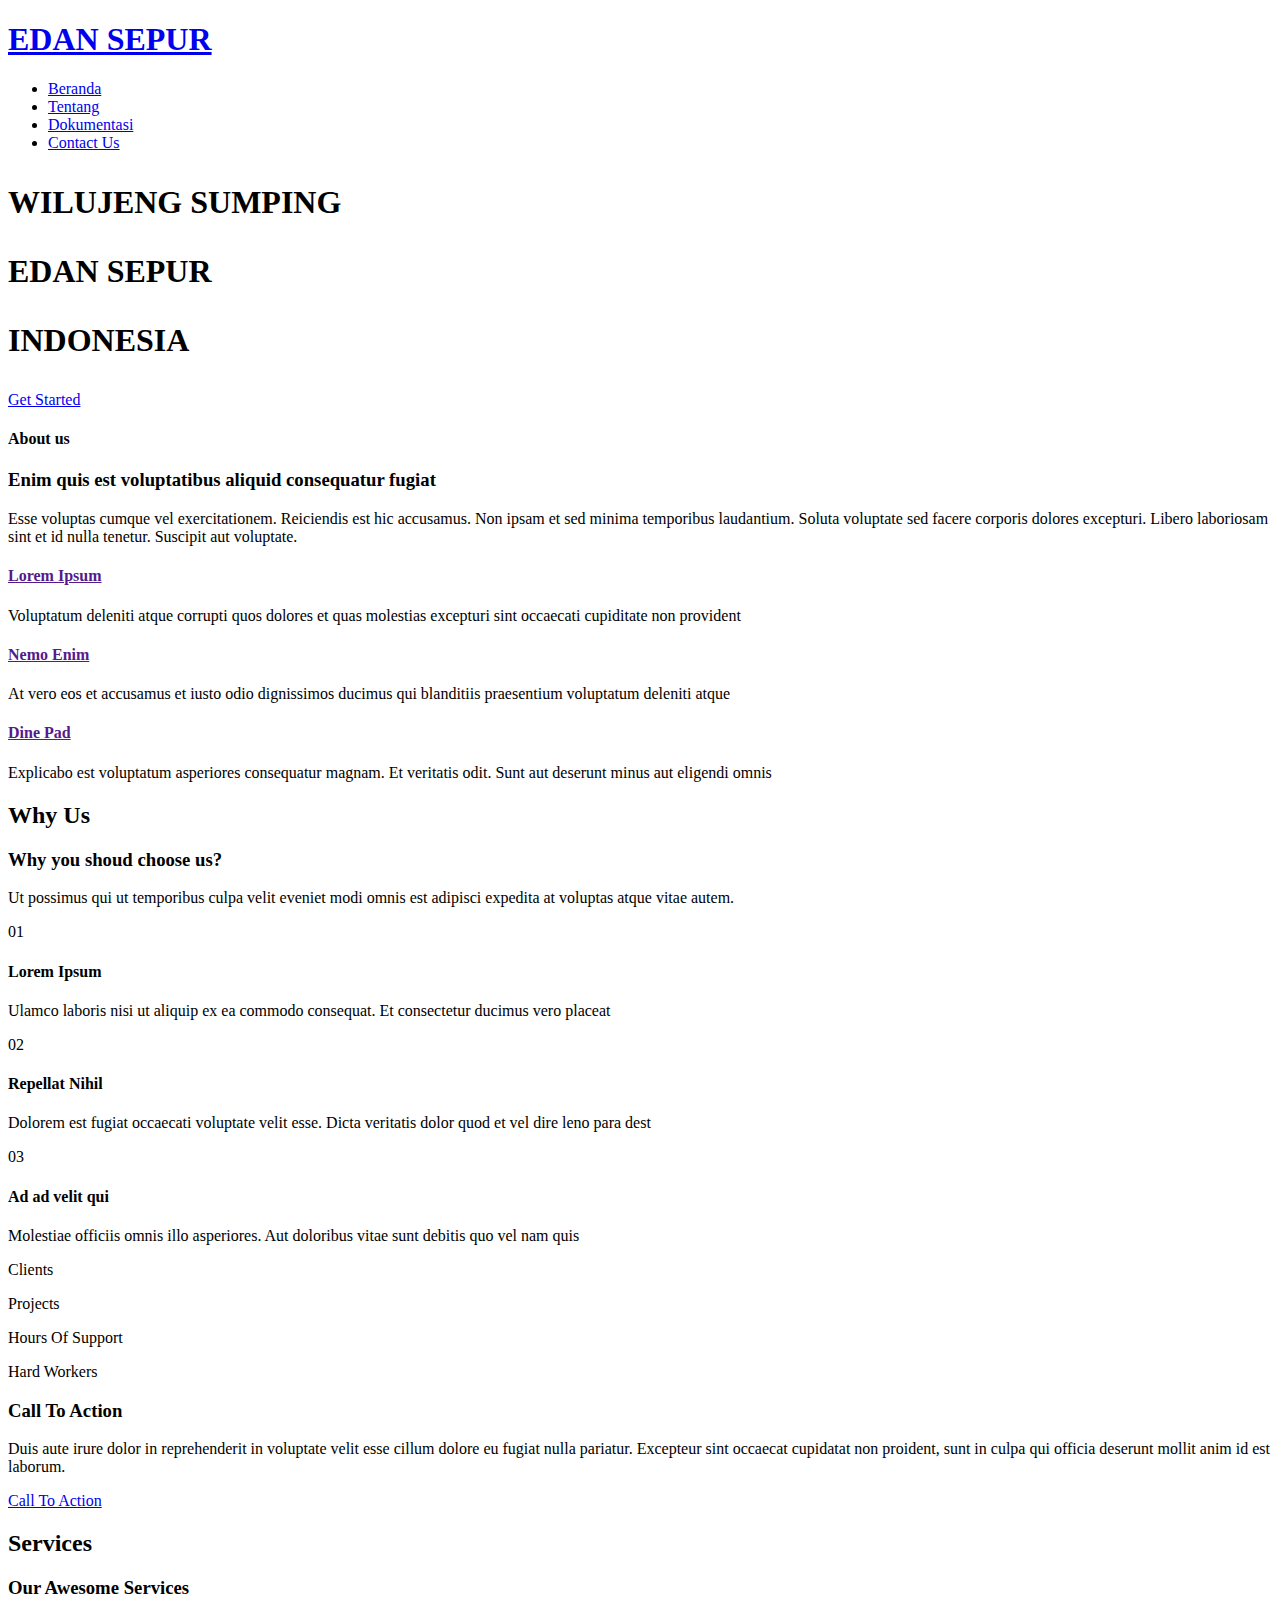
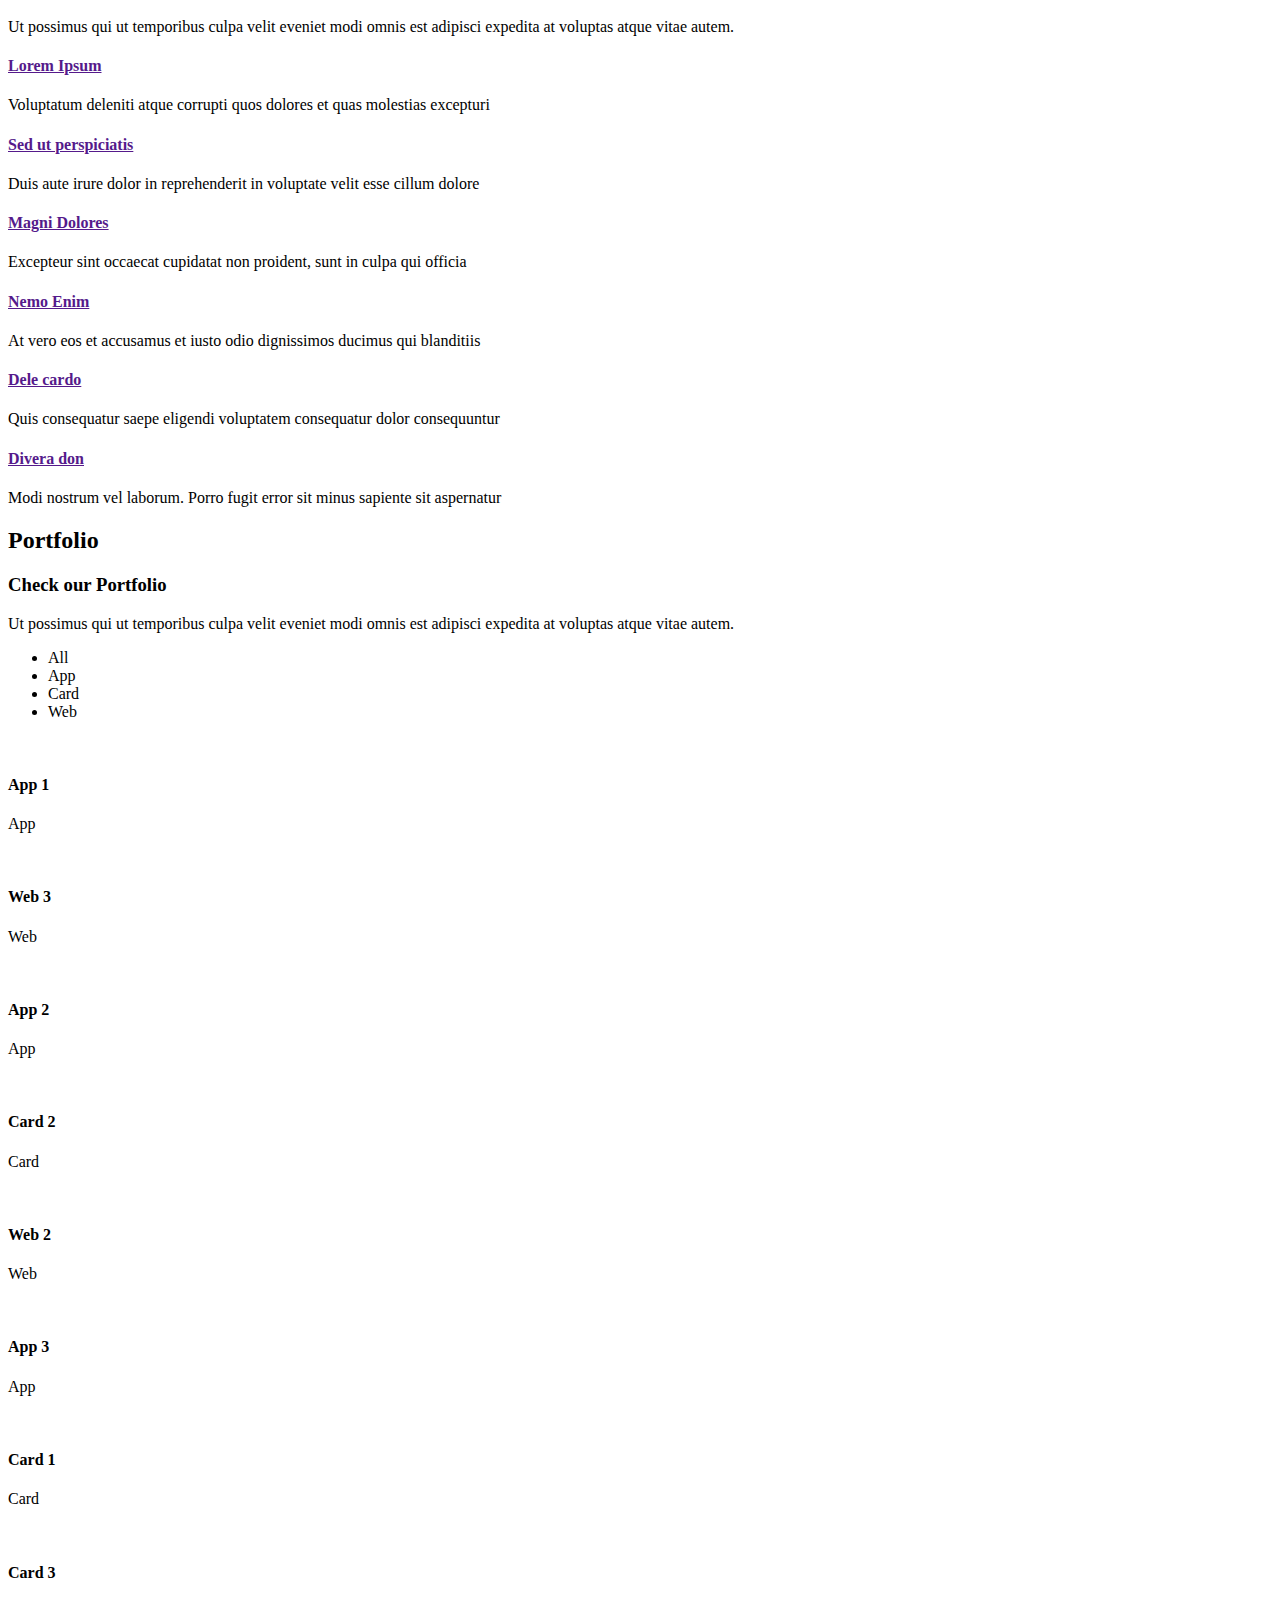
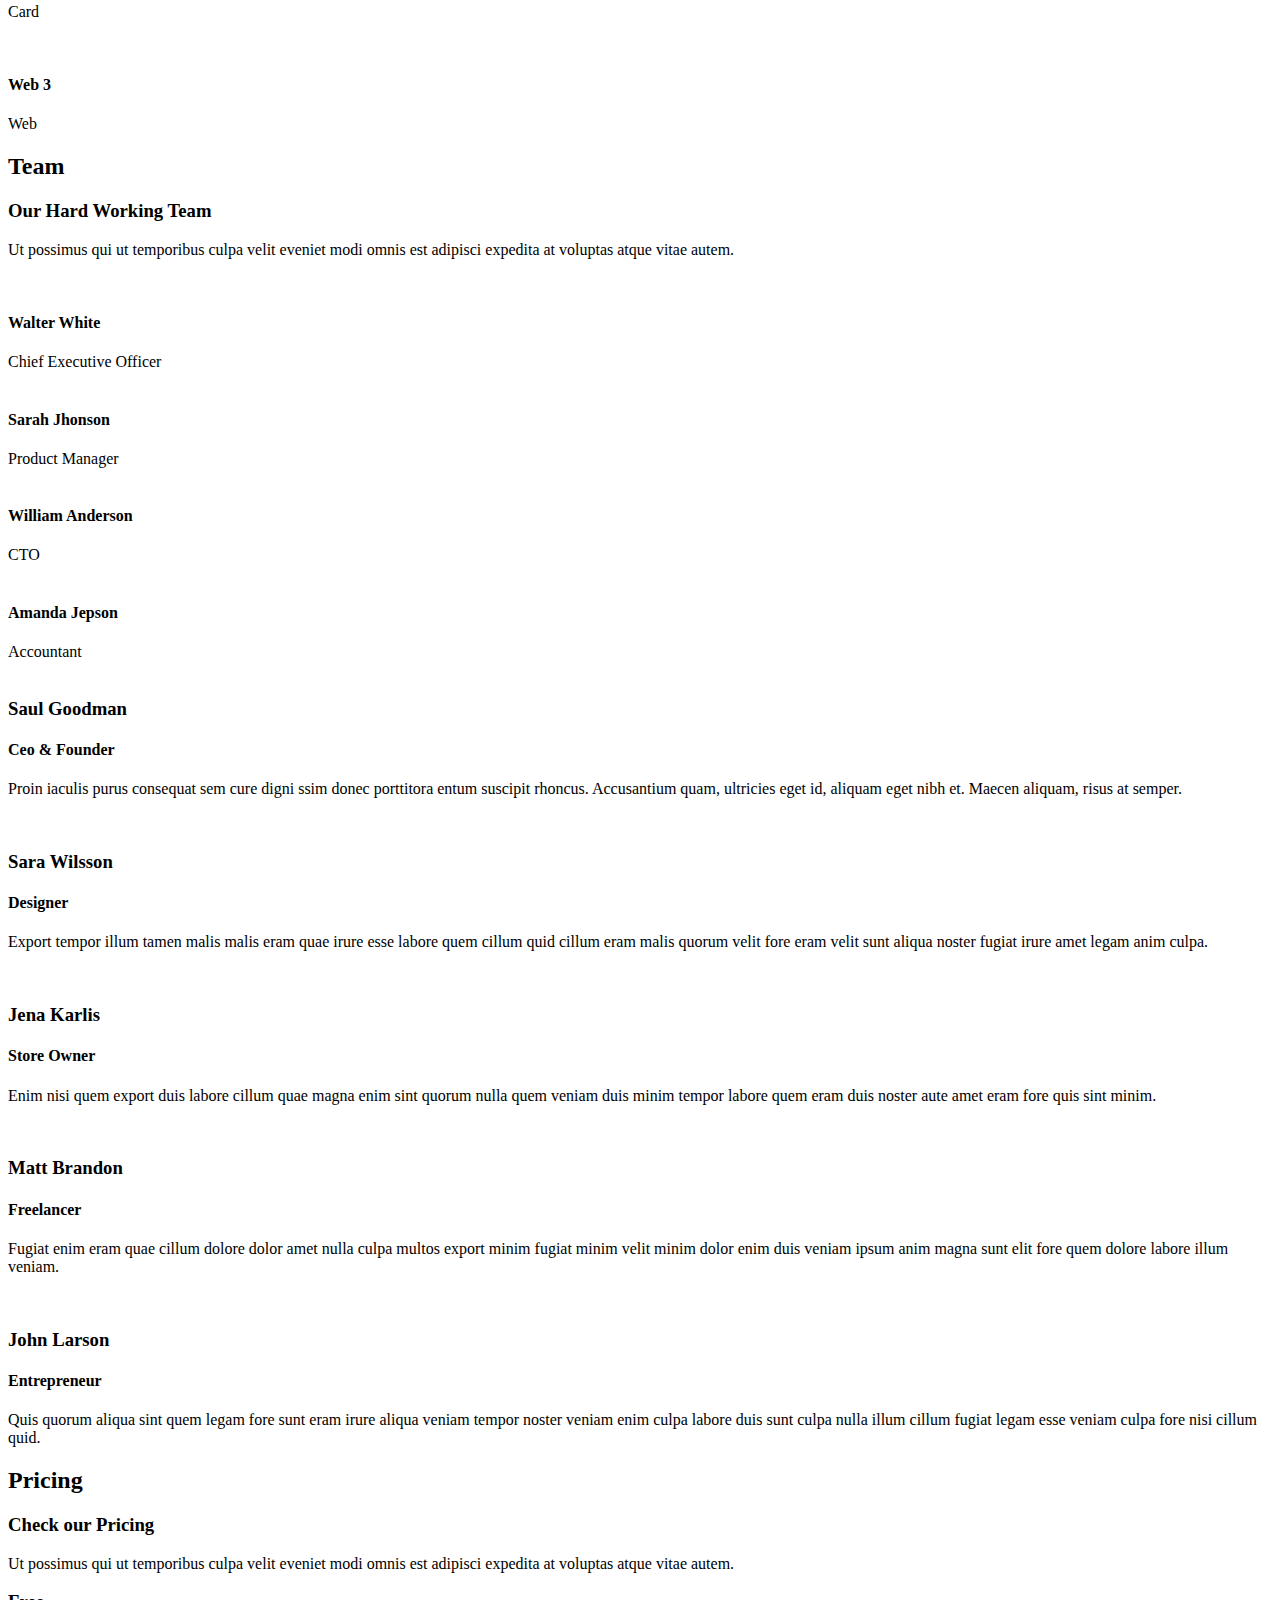
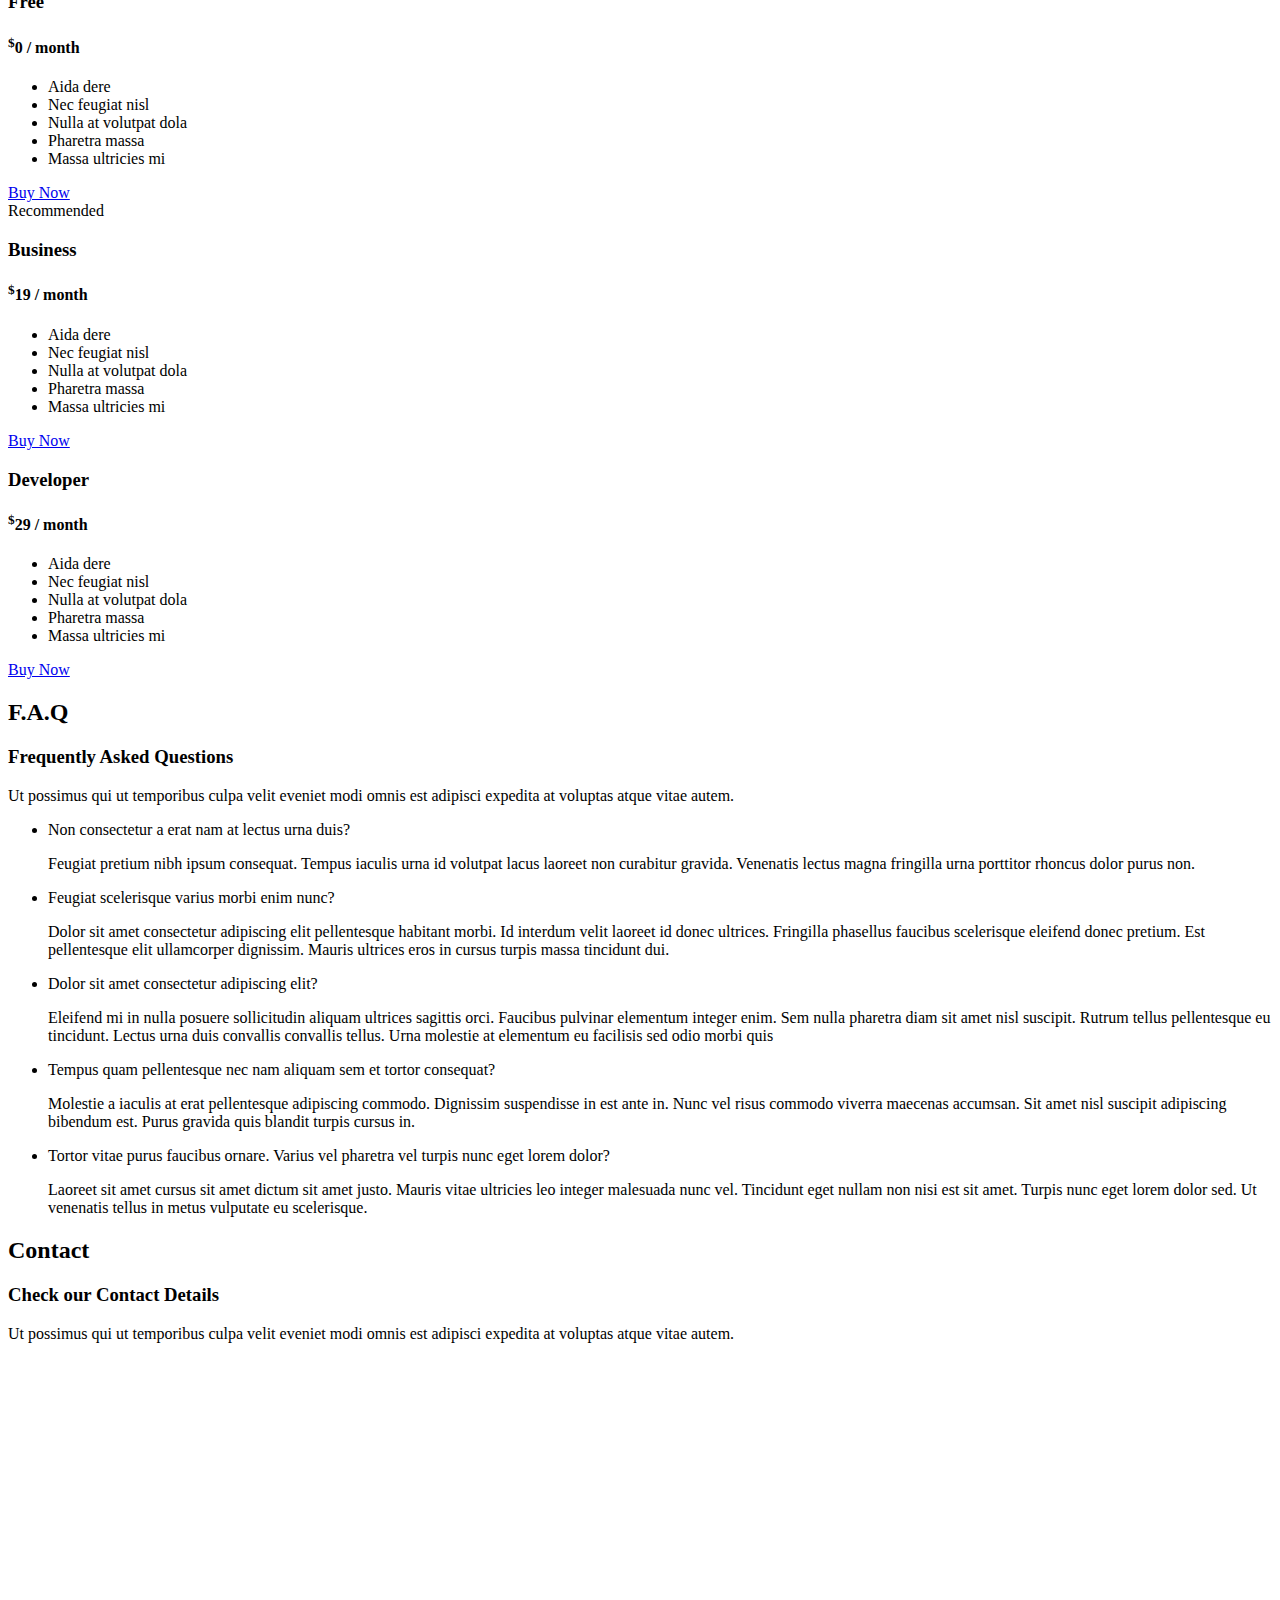
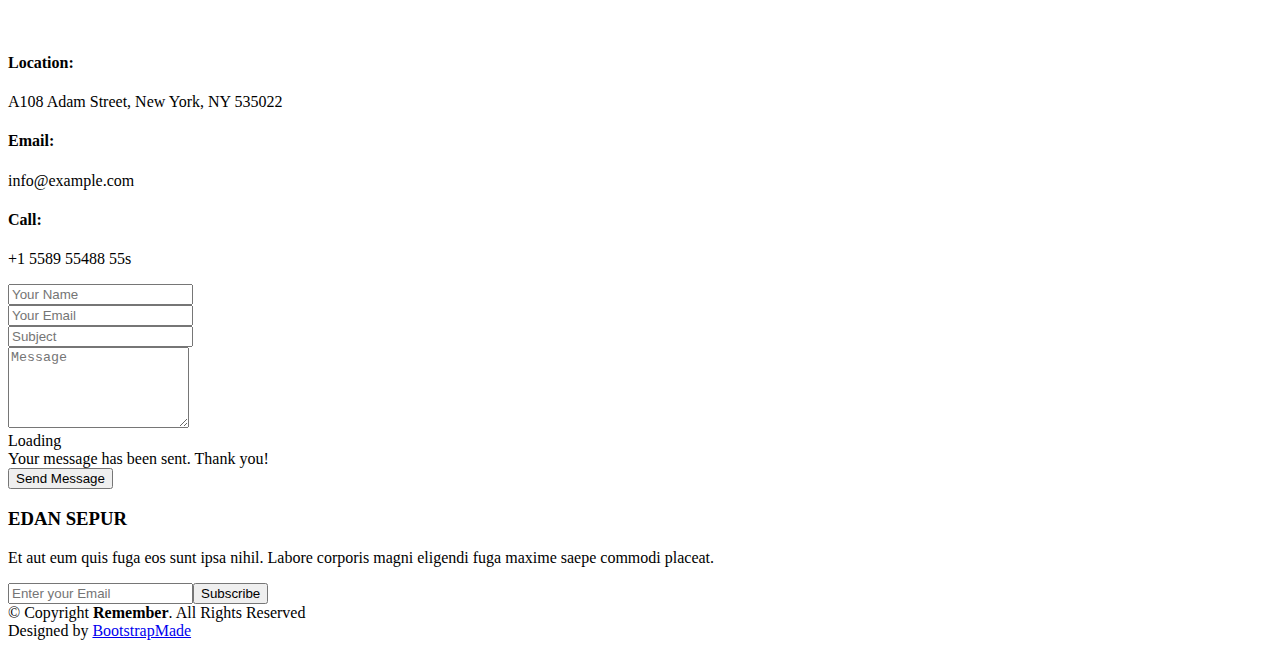
==== index.html @ 83ef48ad "Add files via upload" ====
<!DOCTYPE html>
<html lang="en">

<head>
  <meta charset="utf-8">
  <meta content="width=device-width, initial-scale=1.0" name="viewport">

  <title>Remember Bootstrap Template - Index</title>
  <meta content="" name="description">
  <meta content="" name="keywords">

  <!-- Favicons -->
  <link href="assets/img/favicon.png" rel="icon">
  <link href="assets/img/apple-touch-icon.png" rel="apple-touch-icon">

  <!-- Google Fonts -->
  <link href="https://fonts.googleapis.com/css?family=Open+Sans:300,300i,400,400i,600,600i,700,700i|Raleway:300,300i,400,400i,500,500i,600,600i,700,700i|Poppins:300,300i,400,400i,500,500i,600,600i,700,700i" rel="stylesheet">

  <!-- Vendor CSS Files -->
  <link href="assets/vendor/aos/aos.css" rel="stylesheet">
  <link href="assets/vendor/bootstrap/css/bootstrap.min.css" rel="stylesheet">
  <link href="assets/vendor/bootstrap-icons/bootstrap-icons.css" rel="stylesheet">
  <link href="assets/vendor/boxicons/css/boxicons.min.css" rel="stylesheet">
  <link href="assets/vendor/glightbox/css/glightbox.min.css" rel="stylesheet">
  <link href="assets/vendor/swiper/swiper-bundle.min.css" rel="stylesheet">

  <!-- Template Main CSS File -->
  <link href="assets/css/style.css" rel="stylesheet">
</head>

<body>
  <!-- ======= Header ======= -->
  <header id="header" class="d-flex align-items-center">
    <div class="container d-flex justify-content-between">

      <div class="logo">
        <h1 class="text-light"><a href="index.html">EDAN SEPUR</a></h1>
        <!-- Uncomment below if you prefer to use an image logo -->
        <!-- <a href="index.html"><img src="assets/img/logo.png" alt="" class="img-fluid"></a>-->
      </div>

      <nav id="navbar" class="navbar center">
        <ul>
          <li><a class="active" href="index.html">Beranda</a></li>
          <li><a href="inner-page.html">Tentang</a></li>
          <li><a href="pricing.html">Dokumentasi</a></li>
          <li><a href="contact.html">Contact Us</a></li>
        </ul>
        <i class="bi bi-list mobile-nav-toggle"></i>
      </nav><!-- .navbar -->

    </div>
  </header><!-- End Header -->

  <!-- ======= Hero Section ======= -->
  <section id="hero">
    <div class="hero-container" data-aos="fade-up">
      <h1>
        <p>WILUJENG SUMPING</p>
        <p>EDAN SEPUR</p>
        <p>INDONESIA</p>
      </h1>
      
      <a href="#about" class="btn-get-started scrollto">Get Started</a>
    </div>
  </section><!-- End Hero -->

  <main id="main">

    <!-- ======= About Section ======= -->
    <section id="about" class="about">
      <div class="container">

        <div class="row">
          <div class="col-xl-6 col-lg-6 video-box d-flex justify-content-center align-items-stretch" data-aos="zoom-in">
            <a href="https://www.youtube.com/watch?v=jDDaplaOz7Q" class="venobox play-btn mb-4" data-vbtype="video" data-autoplay="true"></a>
          </div>

          <div class="col-xl-6 col-lg-6 d-flex flex-column align-items-stretch justify-content-center py-5 px-lg-5">
            <div class="box-heading" data-aos="fade-up">
              <h4>About us</h4>
              <h3>Enim quis est voluptatibus aliquid consequatur fugiat</h3>
              <p>Esse voluptas cumque vel exercitationem. Reiciendis est hic accusamus. Non ipsam et sed minima temporibus laudantium. Soluta voluptate sed facere corporis dolores excepturi. Libero laboriosam sint et id nulla tenetur. Suscipit aut voluptate.</p>
            </div>

            <div class="icon-box" data-aos="fade-up">
              <div class="icon"><i class="bx bx-fingerprint"></i></div>
              <h4 class="title"><a href="">Lorem Ipsum</a></h4>
              <p class="description">Voluptatum deleniti atque corrupti quos dolores et quas molestias excepturi sint occaecati cupiditate non provident</p>
            </div>

            <div class="icon-box" data-aos="fade-up" data-aos-delay="100">
              <div class="icon"><i class="bx bx-gift"></i></div>
              <h4 class="title"><a href="">Nemo Enim</a></h4>
              <p class="description">At vero eos et accusamus et iusto odio dignissimos ducimus qui blanditiis praesentium voluptatum deleniti atque</p>
            </div>

            <div class="icon-box" data-aos="fade-up" data-aos-delay="200">
              <div class="icon"><i class="bx bx-atom"></i></div>
              <h4 class="title"><a href="">Dine Pad</a></h4>
              <p class="description">Explicabo est voluptatum asperiores consequatur magnam. Et veritatis odit. Sunt aut deserunt minus aut eligendi omnis</p>
            </div>

          </div>
        </div>

      </div>
    </section><!-- End About Section -->

    <!-- ======= Why Us Section ======= -->
    <section id="why-us" class="why-us">
      <div class="container">

        <div class="section-title" data-aos="zoom-in">
          <h2>Why Us</h2>
          <h3>Why you shoud <span>choose us</span>?</h3>
          <p>Ut possimus qui ut temporibus culpa velit eveniet modi omnis est adipisci expedita at voluptas atque vitae autem.</p>
        </div>

        <div class="row">

          <div class="col-lg-4">
            <div class="box" data-aos="fade-up">
              <span>01</span>
              <h4>Lorem Ipsum</h4>
              <p>Ulamco laboris nisi ut aliquip ex ea commodo consequat. Et consectetur ducimus vero placeat</p>
            </div>
          </div>

          <div class="col-lg-4 mt-4 mt-lg-0">
            <div class="box" data-aos="fade-up" data-aos-delay="100">
              <span>02</span>
              <h4>Repellat Nihil</h4>
              <p>Dolorem est fugiat occaecati voluptate velit esse. Dicta veritatis dolor quod et vel dire leno para dest</p>
            </div>
          </div>

          <div class="col-lg-4 mt-4 mt-lg-0" data-aos="fade-up" data-aos-delay="200">
            <div class="box">
              <span>03</span>
              <h4> Ad ad velit qui</h4>
              <p>Molestiae officiis omnis illo asperiores. Aut doloribus vitae sunt debitis quo vel nam quis</p>
            </div>
          </div>

        </div>

      </div>
    </section><!-- End Why Us Section -->

    <!-- ======= Counts Section ======= -->
    <section id="counts" class="counts">
      <div class="container">

        <div class="row counters">

          <div class="col-lg-3 col-6 text-center">
            <span data-purecounter-start="0" data-purecounter-end="232" data-purecounter-duration="1" class="purecounter"></span>
            <p>Clients</p>
          </div>

          <div class="col-lg-3 col-6 text-center">
            <span data-purecounter-start="0" data-purecounter-end="521" data-purecounter-duration="1" class="purecounter"></span>
            <p>Projects</p>
          </div>

          <div class="col-lg-3 col-6 text-center">
            <span data-purecounter-start="0" data-purecounter-end="1463" data-purecounter-duration="1" class="purecounter"></span>
            <p>Hours Of Support</p>
          </div>

          <div class="col-lg-3 col-6 text-center">
            <span data-purecounter-start="0" data-purecounter-end="15" data-purecounter-duration="1" class="purecounter"></span>
            <p>Hard Workers</p>
          </div>

        </div>

      </div>
    </section><!-- End Counts Section -->

    <!-- ======= Cta Section ======= -->
    <section id="cta" class="cta">
      <div class="container" data-aos="zoom-in">

        <div class="text-center">
          <h3>Call To Action</h3>
          <p> Duis aute irure dolor in reprehenderit in voluptate velit esse cillum dolore eu fugiat nulla pariatur. Excepteur sint occaecat cupidatat non proident, sunt in culpa qui officia deserunt mollit anim id est laborum.</p>
          <a class="cta-btn" href="#">Call To Action</a>
        </div>

      </div>
    </section><!-- End Cta Section -->

    <!-- ======= Services Section ======= -->
    <section id="services" class="services">
      <div class="container">

        <div class="section-title" data-aos="zoom-in">
          <h2>Services</h2>
          <h3>Our Awesome <span>Services</span></h3>
          <p>Ut possimus qui ut temporibus culpa velit eveniet modi omnis est adipisci expedita at voluptas atque vitae autem.</p>
        </div>

        <div class="row">
          <div class="col-lg-4 col-md-6 d-flex align-items-stretch">
            <div class="icon-box" data-aos="zoom-in">
              <div class="icon"><i class="bx bxl-dribbble"></i></div>
              <h4><a href="">Lorem Ipsum</a></h4>
              <p>Voluptatum deleniti atque corrupti quos dolores et quas molestias excepturi</p>
            </div>
          </div>

          <div class="col-lg-4 col-md-6 d-flex align-items-stretch mt-4 mt-md-0">
            <div class="icon-box" data-aos="zoom-in" data-aos-delay="100">
              <div class="icon"><i class="bx bx-file"></i></div>
              <h4><a href="">Sed ut perspiciatis</a></h4>
              <p>Duis aute irure dolor in reprehenderit in voluptate velit esse cillum dolore</p>
            </div>
          </div>

          <div class="col-lg-4 col-md-6 d-flex align-items-stretch mt-4 mt-lg-0">
            <div class="icon-box" data-aos="zoom-in" data-aos-delay="200">
              <div class="icon"><i class="bx bx-tachometer"></i></div>
              <h4><a href="">Magni Dolores</a></h4>
              <p>Excepteur sint occaecat cupidatat non proident, sunt in culpa qui officia</p>
            </div>
          </div>

          <div class="col-lg-4 col-md-6 d-flex align-items-stretch mt-4">
            <div class="icon-box" data-aos="zoom-in" data-aos-delay="300">
              <div class="icon"><i class="bx bx-world"></i></div>
              <h4><a href="">Nemo Enim</a></h4>
              <p>At vero eos et accusamus et iusto odio dignissimos ducimus qui blanditiis</p>
            </div>
          </div>

          <div class="col-lg-4 col-md-6 d-flex align-items-stretch mt-4">
            <div class="icon-box" data-aos="zoom-in" data-aos-delay="400">
              <div class="icon"><i class="bx bx-slideshow"></i></div>
              <h4><a href="">Dele cardo</a></h4>
              <p>Quis consequatur saepe eligendi voluptatem consequatur dolor consequuntur</p>
            </div>
          </div>

          <div class="col-lg-4 col-md-6 d-flex align-items-stretch mt-4">
            <div class="icon-box" data-aos="zoom-in" data-aos-delay="500">
              <div class="icon"><i class="bx bx-arch"></i></div>
              <h4><a href="">Divera don</a></h4>
              <p>Modi nostrum vel laborum. Porro fugit error sit minus sapiente sit aspernatur</p>
            </div>
          </div>

        </div>

      </div>
    </section><!-- End Services Section -->

    <!-- ======= Portfolio Section ======= -->
    <section id="portfolio" class="portfolio">
      <div class="container">

        <div class="section-title" data-aos="zoom-in">
          <h2>Portfolio</h2>
          <h3>Check our <span>Portfolio</span></h3>
          <p>Ut possimus qui ut temporibus culpa velit eveniet modi omnis est adipisci expedita at voluptas atque vitae autem.</p>
        </div>

        <div class="row">
          <div class="col-lg-12 d-flex justify-content-center" data-aos="fade-up">
            <ul id="portfolio-flters">
              <li data-filter="*" class="filter-active">All</li>
              <li data-filter=".filter-app">App</li>
              <li data-filter=".filter-card">Card</li>
              <li data-filter=".filter-web">Web</li>
            </ul>
          </div>
        </div>

        <div class="row portfolio-container" data-aos="fade-up" data-aos-delay="100">

          <div class="col-lg-4 col-md-6 portfolio-item filter-app">
            <img src="assets/img/portfolio/portfolio-1.jpg" class="img-fluid" alt="">
            <div class="portfolio-info">
              <h4>App 1</h4>
              <p>App</p>
              <a href="assets/img/portfolio/portfolio-1.jpg" data-gallery="portfolioGallery" class="portfolio-lightbox preview-link" title="App 1"><i class="bx bx-plus"></i></a>
              <a href="portfolio-details.html" class="details-link" title="More Details"><i class="bx bx-link"></i></a>
            </div>
          </div>

          <div class="col-lg-4 col-md-6 portfolio-item filter-web">
            <img src="assets/img/portfolio/portfolio-2.jpg" class="img-fluid" alt="">
            <div class="portfolio-info">
              <h4>Web 3</h4>
              <p>Web</p>
              <a href="assets/img/portfolio/portfolio-2.jpg" data-gallery="portfolioGallery" class="portfolio-lightbox preview-link" title="Web 3"><i class="bx bx-plus"></i></a>
              <a href="portfolio-details.html" class="details-link" title="More Details"><i class="bx bx-link"></i></a>
            </div>
          </div>

          <div class="col-lg-4 col-md-6 portfolio-item filter-app">
            <img src="assets/img/portfolio/portfolio-3.jpg" class="img-fluid" alt="">
            <div class="portfolio-info">
              <h4>App 2</h4>
              <p>App</p>
              <a href="assets/img/portfolio/portfolio-3.jpg" data-gallery="portfolioGallery" class="portfolio-lightbox preview-link" title="App 2"><i class="bx bx-plus"></i></a>
              <a href="portfolio-details.html" class="details-link" title="More Details"><i class="bx bx-link"></i></a>
            </div>
          </div>

          <div class="col-lg-4 col-md-6 portfolio-item filter-card">
            <img src="assets/img/portfolio/portfolio-4.jpg" class="img-fluid" alt="">
            <div class="portfolio-info">
              <h4>Card 2</h4>
              <p>Card</p>
              <a href="assets/img/portfolio/portfolio-4.jpg" data-gallery="portfolioGallery" class="portfolio-lightbox preview-link" title="Card 2"><i class="bx bx-plus"></i></a>
              <a href="portfolio-details.html" class="details-link" title="More Details"><i class="bx bx-link"></i></a>
            </div>
          </div>

          <div class="col-lg-4 col-md-6 portfolio-item filter-web">
            <img src="assets/img/portfolio/portfolio-5.jpg" class="img-fluid" alt="">
            <div class="portfolio-info">
              <h4>Web 2</h4>
              <p>Web</p>
              <a href="assets/img/portfolio/portfolio-5.jpg" data-gallery="portfolioGallery" class="portfolio-lightbox preview-link" title="Web 2"><i class="bx bx-plus"></i></a>
              <a href="portfolio-details.html" class="details-link" title="More Details"><i class="bx bx-link"></i></a>
            </div>
          </div>

          <div class="col-lg-4 col-md-6 portfolio-item filter-app">
            <img src="assets/img/portfolio/portfolio-6.jpg" class="img-fluid" alt="">
            <div class="portfolio-info">
              <h4>App 3</h4>
              <p>App</p>
              <a href="assets/img/portfolio/portfolio-6.jpg" data-gallery="portfolioGallery" class="portfolio-lightbox preview-link" title="App 3"><i class="bx bx-plus"></i></a>
              <a href="portfolio-details.html" class="details-link" title="More Details"><i class="bx bx-link"></i></a>
            </div>
          </div>

          <div class="col-lg-4 col-md-6 portfolio-item filter-card">
            <img src="assets/img/portfolio/portfolio-7.jpg" class="img-fluid" alt="">
            <div class="portfolio-info">
              <h4>Card 1</h4>
              <p>Card</p>
              <a href="assets/img/portfolio/portfolio-7.jpg" data-gallery="portfolioGallery" class="portfolio-lightbox preview-link" title="Card 1"><i class="bx bx-plus"></i></a>
              <a href="portfolio-details.html" class="details-link" title="More Details"><i class="bx bx-link"></i></a>
            </div>
          </div>

          <div class="col-lg-4 col-md-6 portfolio-item filter-card">
            <img src="assets/img/portfolio/portfolio-8.jpg" class="img-fluid" alt="">
            <div class="portfolio-info">
              <h4>Card 3</h4>
              <p>Card</p>
              <a href="assets/img/portfolio/portfolio-8.jpg" data-gallery="portfolioGallery" class="portfolio-lightbox preview-link" title="Card 3"><i class="bx bx-plus"></i></a>
              <a href="portfolio-details.html" class="details-link" title="More Details"><i class="bx bx-link"></i></a>
            </div>
          </div>

          <div class="col-lg-4 col-md-6 portfolio-item filter-web">
            <img src="assets/img/portfolio/portfolio-9.jpg" class="img-fluid" alt="">
            <div class="portfolio-info">
              <h4>Web 3</h4>
              <p>Web</p>
              <a href="assets/img/portfolio/portfolio-9.jpg" data-gallery="portfolioGallery" class="portfolio-lightbox preview-link" title="Web 3"><i class="bx bx-plus"></i></a>
              <a href="portfolio-details.html" class="details-link" title="More Details"><i class="bx bx-link"></i></a>
            </div>
          </div>

        </div>

      </div>
    </section><!-- End Portfolio Section -->

    <!-- ======= Team Section ======= -->
    <section id="team" class="team">
      <div class="container">

        <div class="section-title" data-aos="zoom-in">
          <h2>Team</h2>
          <h3>Our Hard Working <span>Team</span></h3>
          <p>Ut possimus qui ut temporibus culpa velit eveniet modi omnis est adipisci expedita at voluptas atque vitae autem.</p>
        </div>

        <div class="row">

          <div class="col-lg-3 col-md-6 d-flex align-items-stretch">
            <div class="member" data-aos="fade-up">
              <div class="member-img">
                <img src="assets/img/team/team-1.jpg" class="img-fluid" alt="">
                <div class="social">
                  <a href=""><i class="bi bi-twitter"></i></a>
                  <a href=""><i class="bi bi-facebook"></i></a>
                  <a href=""><i class="bi bi-instagram"></i></a>
                  <a href=""><i class="bi bi-linkedin"></i></a>
                </div>
              </div>
              <div class="member-info">
                <h4>Walter White</h4>
                <span>Chief Executive Officer</span>
              </div>
            </div>
          </div>

          <div class="col-lg-3 col-md-6 d-flex align-items-stretch">
            <div class="member" data-aos="fade-up" data-aos-delay="100">
              <div class="member-img">
                <img src="assets/img/team/team-2.jpg" class="img-fluid" alt="">
                <div class="social">
                  <a href=""><i class="bi bi-twitter"></i></a>
                  <a href=""><i class="bi bi-facebook"></i></a>
                  <a href=""><i class="bi bi-instagram"></i></a>
                  <a href=""><i class="bi bi-linkedin"></i></a>
                </div>
              </div>
              <div class="member-info">
                <h4>Sarah Jhonson</h4>
                <span>Product Manager</span>
              </div>
            </div>
          </div>

          <div class="col-lg-3 col-md-6 d-flex align-items-stretch">
            <div class="member" data-aos="fade-up" data-aos-delay="200">
              <div class="member-img">
                <img src="assets/img/team/team-3.jpg" class="img-fluid" alt="">
                <div class="social">
                  <a href=""><i class="bi bi-twitter"></i></a>
                  <a href=""><i class="bi bi-facebook"></i></a>
                  <a href=""><i class="bi bi-instagram"></i></a>
                  <a href=""><i class="bi bi-linkedin"></i></a>
                </div>
              </div>
              <div class="member-info">
                <h4>William Anderson</h4>
                <span>CTO</span>
              </div>
            </div>
          </div>

          <div class="col-lg-3 col-md-6 d-flex align-items-stretch">
            <div class="member" data-aos="fade-up" data-aos-delay="300">
              <div class="member-img">
                <img src="assets/img/team/team-4.jpg" class="img-fluid" alt="">
                <div class="social">
                  <a href=""><i class="bi bi-twitter"></i></a>
                  <a href=""><i class="bi bi-facebook"></i></a>
                  <a href=""><i class="bi bi-instagram"></i></a>
                  <a href=""><i class="bi bi-linkedin"></i></a>
                </div>
              </div>
              <div class="member-info">
                <h4>Amanda Jepson</h4>
                <span>Accountant</span>
              </div>
            </div>
          </div>

        </div>

      </div>
    </section><!-- End Team Section -->

    <!-- ======= Testimonials Section ======= -->
    <section id="testimonials" class="testimonials">
      <div class="container">

        <div class="testimonials-slider swiper" data-aos="fade-up" data-aos-delay="100">
          <div class="swiper-wrapper">

            <div class="swiper-slide">
              <div class="testimonial-item">
                <img src="assets/img/testimonials/testimonials-1.jpg" class="testimonial-img" alt="">
                <h3>Saul Goodman</h3>
                <h4>Ceo &amp; Founder</h4>
                <p>
                  <i class="bx bxs-quote-alt-left quote-icon-left"></i>
                  Proin iaculis purus consequat sem cure digni ssim donec porttitora entum suscipit rhoncus. Accusantium quam, ultricies eget id, aliquam eget nibh et. Maecen aliquam, risus at semper.
                  <i class="bx bxs-quote-alt-right quote-icon-right"></i>
                </p>
              </div>
            </div><!-- End testimonial item -->

            <div class="swiper-slide">
              <div class="testimonial-item">
                <img src="assets/img/testimonials/testimonials-2.jpg" class="testimonial-img" alt="">
                <h3>Sara Wilsson</h3>
                <h4>Designer</h4>
                <p>
                  <i class="bx bxs-quote-alt-left quote-icon-left"></i>
                  Export tempor illum tamen malis malis eram quae irure esse labore quem cillum quid cillum eram malis quorum velit fore eram velit sunt aliqua noster fugiat irure amet legam anim culpa.
                  <i class="bx bxs-quote-alt-right quote-icon-right"></i>
                </p>
              </div>
            </div><!-- End testimonial item -->

            <div class="swiper-slide">
              <div class="testimonial-item">
                <img src="assets/img/testimonials/testimonials-3.jpg" class="testimonial-img" alt="">
                <h3>Jena Karlis</h3>
                <h4>Store Owner</h4>
                <p>
                  <i class="bx bxs-quote-alt-left quote-icon-left"></i>
                  Enim nisi quem export duis labore cillum quae magna enim sint quorum nulla quem veniam duis minim tempor labore quem eram duis noster aute amet eram fore quis sint minim.
                  <i class="bx bxs-quote-alt-right quote-icon-right"></i>
                </p>
              </div>
            </div><!-- End testimonial item -->

            <div class="swiper-slide">
              <div class="testimonial-item">
                <img src="assets/img/testimonials/testimonials-4.jpg" class="testimonial-img" alt="">
                <h3>Matt Brandon</h3>
                <h4>Freelancer</h4>
                <p>
                  <i class="bx bxs-quote-alt-left quote-icon-left"></i>
                  Fugiat enim eram quae cillum dolore dolor amet nulla culpa multos export minim fugiat minim velit minim dolor enim duis veniam ipsum anim magna sunt elit fore quem dolore labore illum veniam.
                  <i class="bx bxs-quote-alt-right quote-icon-right"></i>
                </p>
              </div>
            </div><!-- End testimonial item -->

            <div class="swiper-slide">
              <div class="testimonial-item">
                <img src="assets/img/testimonials/testimonials-5.jpg" class="testimonial-img" alt="">
                <h3>John Larson</h3>
                <h4>Entrepreneur</h4>
                <p>
                  <i class="bx bxs-quote-alt-left quote-icon-left"></i>
                  Quis quorum aliqua sint quem legam fore sunt eram irure aliqua veniam tempor noster veniam enim culpa labore duis sunt culpa nulla illum cillum fugiat legam esse veniam culpa fore nisi cillum quid.
                  <i class="bx bxs-quote-alt-right quote-icon-right"></i>
                </p>
              </div>
            </div><!-- End testimonial item -->

          </div>
          <div class="swiper-pagination"></div>
        </div>

      </div>
    </section><!-- End Testimonials Section -->

    <!-- ======= Pricing Section ======= -->
    <section id="pricing" class="pricing">
      <div class="container">

        <div class="section-title" data-aos="zoom-in">
          <h2>Pricing</h2>
          <h3>Check our <span>Pricing</span></h3>
          <p>Ut possimus qui ut temporibus culpa velit eveniet modi omnis est adipisci expedita at voluptas atque vitae autem.</p>
        </div>

        <div class="row">

          <div class="col-lg-4 col-md-6">
            <div class="box" data-aos="zoom-in" data-aos-delay="200">
              <h3>Free</h3>
              <h4><sup>$</sup>0<span> / month</span></h4>
              <ul>
                <li>Aida dere</li>
                <li>Nec feugiat nisl</li>
                <li>Nulla at volutpat dola</li>
                <li class="na">Pharetra massa</li>
                <li class="na">Massa ultricies mi</li>
              </ul>
              <div class="btn-wrap">
                <a href="#" class="btn-buy">Buy Now</a>
              </div>
            </div>
          </div>

          <div class="col-lg-4 col-md-6 mt-4 mt-md-0">
            <div class="box recommended" data-aos="zoom-in" data-aos-delay="100">
              <span class="recommended-badge">Recommended</span>
              <h3>Business</h3>
              <h4><sup>$</sup>19<span> / month</span></h4>
              <ul>
                <li>Aida dere</li>
                <li>Nec feugiat nisl</li>
                <li>Nulla at volutpat dola</li>
                <li>Pharetra massa</li>
                <li class="na">Massa ultricies mi</li>
              </ul>
              <div class="btn-wrap">
                <a href="#" class="btn-buy">Buy Now</a>
              </div>
            </div>
          </div>

          <div class="col-lg-4 col-md-6 mt-4 mt-lg-0">
            <div class="box" data-aos="zoom-in" data-aos-delay="200">
              <h3>Developer</h3>
              <h4><sup>$</sup>29<span> / month</span></h4>
              <ul>
                <li>Aida dere</li>
                <li>Nec feugiat nisl</li>
                <li>Nulla at volutpat dola</li>
                <li>Pharetra massa</li>
                <li>Massa ultricies mi</li>
              </ul>
              <div class="btn-wrap">
                <a href="#" class="btn-buy">Buy Now</a>
              </div>
            </div>
          </div>

        </div>

      </div>
    </section><!-- End Pricing Section -->

    <!-- ======= F.A.Q Section ======= -->
    <section id="faq" class="faq">
      <div class="container">

        <div class="section-title" data-aos="zoom-in">
          <h2>F.A.Q</h2>
          <h3>Frequently Asked <span>Questions</span></h3>
          <p>Ut possimus qui ut temporibus culpa velit eveniet modi omnis est adipisci expedita at voluptas atque vitae autem.</p>
        </div>

        <div class="faq-list">
          <ul>
            <li data-aos="fade-up">
              <i class="bx bx-help-circle icon-help"></i> <a data-bs-toggle="collapse" class="collapse" data-bs-target="#faq-list-1">Non consectetur a erat nam at lectus urna duis? <i class="bx bx-chevron-down icon-show"></i><i class="bx bx-chevron-up icon-close"></i></a>
              <div id="faq-list-1" class="collapse show" data-bs-parent=".faq-list">
                <p>
                  Feugiat pretium nibh ipsum consequat. Tempus iaculis urna id volutpat lacus laoreet non curabitur gravida. Venenatis lectus magna fringilla urna porttitor rhoncus dolor purus non.
                </p>
              </div>
            </li>

            <li data-aos="fade-up" data-aos-delay="100">
              <i class="bx bx-help-circle icon-help"></i> <a data-bs-toggle="collapse" data-bs-target="#faq-list-2" class="collapsed">Feugiat scelerisque varius morbi enim nunc? <i class="bx bx-chevron-down icon-show"></i><i class="bx bx-chevron-up icon-close"></i></a>
              <div id="faq-list-2" class="collapse" data-bs-parent=".faq-list">
                <p>
                  Dolor sit amet consectetur adipiscing elit pellentesque habitant morbi. Id interdum velit laoreet id donec ultrices. Fringilla phasellus faucibus scelerisque eleifend donec pretium. Est pellentesque elit ullamcorper dignissim. Mauris ultrices eros in cursus turpis massa tincidunt dui.
                </p>
              </div>
            </li>

            <li data-aos="fade-up" data-aos-delay="200">
              <i class="bx bx-help-circle icon-help"></i> <a data-bs-toggle="collapse" data-bs-target="#faq-list-3" class="collapsed">Dolor sit amet consectetur adipiscing elit? <i class="bx bx-chevron-down icon-show"></i><i class="bx bx-chevron-up icon-close"></i></a>
              <div id="faq-list-3" class="collapse" data-bs-parent=".faq-list">
                <p>
                  Eleifend mi in nulla posuere sollicitudin aliquam ultrices sagittis orci. Faucibus pulvinar elementum integer enim. Sem nulla pharetra diam sit amet nisl suscipit. Rutrum tellus pellentesque eu tincidunt. Lectus urna duis convallis convallis tellus. Urna molestie at elementum eu facilisis sed odio morbi quis
                </p>
              </div>
            </li>

            <li data-aos="fade-up" data-aos-delay="300">
              <i class="bx bx-help-circle icon-help"></i> <a data-bs-toggle="collapse" data-bs-target="#faq-list-4" class="collapsed">Tempus quam pellentesque nec nam aliquam sem et tortor consequat? <i class="bx bx-chevron-down icon-show"></i><i class="bx bx-chevron-up icon-close"></i></a>
              <div id="faq-list-4" class="collapse" data-bs-parent=".faq-list">
                <p>
                  Molestie a iaculis at erat pellentesque adipiscing commodo. Dignissim suspendisse in est ante in. Nunc vel risus commodo viverra maecenas accumsan. Sit amet nisl suscipit adipiscing bibendum est. Purus gravida quis blandit turpis cursus in.
                </p>
              </div>
            </li>

            <li data-aos="fade-up" data-aos-delay="400">
              <i class="bx bx-help-circle icon-help"></i> <a data-bs-toggle="collapse" data-bs-target="#faq-list-5" class="collapsed">Tortor vitae purus faucibus ornare. Varius vel pharetra vel turpis nunc eget lorem dolor? <i class="bx bx-chevron-down icon-show"></i><i class="bx bx-chevron-up icon-close"></i></a>
              <div id="faq-list-5" class="collapse" data-bs-parent=".faq-list">
                <p>
                  Laoreet sit amet cursus sit amet dictum sit amet justo. Mauris vitae ultricies leo integer malesuada nunc vel. Tincidunt eget nullam non nisi est sit amet. Turpis nunc eget lorem dolor sed. Ut venenatis tellus in metus vulputate eu scelerisque.
                </p>
              </div>
            </li>

          </ul>
        </div>

      </div>
    </section><!-- End F.A.Q Section -->

    <!-- ======= Contact Section ======= -->
    <section id="contact" class="contact">
      <div class="container">

        <div class="section-title" data-aos="zoom-in">
          <h2>Contact</h2>
          <h3>Check our <span>Contact</span> Details</h3>
          <p>Ut possimus qui ut temporibus culpa velit eveniet modi omnis est adipisci expedita at voluptas atque vitae autem.</p>
        </div>

        <div>
          <iframe style="border:0; width: 100%; height: 270px;" src="https://www.google.com/maps/embed?pb=!1m14!1m8!1m3!1d12097.433213460943!2d-74.0062269!3d40.7101282!3m2!1i1024!2i768!4f13.1!3m3!1m2!1s0x0%3A0xb89d1fe6bc499443!2sDowntown+Conference+Center!5e0!3m2!1smk!2sbg!4v1539943755621" frameborder="0" allowfullscreen></iframe>
        </div>

        <div class="row mt-5">

          <div class="col-lg-4" data-aos="fade-right">
            <div class="info">
              <div class="address">
                <i class="bi bi-geo-alt"></i>
                <h4>Location:</h4>
                <p>A108 Adam Street, New York, NY 535022</p>
              </div>

              <div class="email">
                <i class="bi bi-envelope"></i>
                <h4>Email:</h4>
                <p>info@example.com</p>
              </div>

              <div class="phone">
                <i class="bi bi-phone"></i>
                <h4>Call:</h4>
                <p>+1 5589 55488 55s</p>
              </div>

            </div>

          </div>

          <div class="col-lg-8 mt-5 mt-lg-0" data-aos="fade-left">

            <form action="forms/contact.php" method="post" role="form" class="php-email-form">
              <div class="row">
                <div class="col-md-6 form-group">
                  <input type="text" name="name" class="form-control" id="name" placeholder="Your Name" required>
                </div>
                <div class="col-md-6 form-group mt-3 mt-md-0">
                  <input type="email" class="form-control" name="email" id="email" placeholder="Your Email" required>
                </div>
              </div>
              <div class="form-group mt-3">
                <input type="text" class="form-control" name="subject" id="subject" placeholder="Subject" required>
              </div>
              <div class="form-group mt-3">
                <textarea class="form-control" name="message" rows="5" placeholder="Message" required></textarea>
              </div>
              <div class="my-3">
                <div class="loading">Loading</div>
                <div class="error-message"></div>
                <div class="sent-message">Your message has been sent. Thank you!</div>
              </div>
              <div class="text-center"><button type="submit">Send Message</button></div>
            </form>

          </div>

        </div>

      </div>
    </section><!-- End Contact Section -->

  </main><!-- End #main -->

  <!-- ======= Footer ======= -->
  <footer id="footer">

    <div class="footer-top">

      <div class="container">

        <div class="row  justify-content-center">
          <div class="col-lg-6">
            <h3>EDAN SEPUR</h3>
            <p>Et aut eum quis fuga eos sunt ipsa nihil. Labore corporis magni eligendi fuga maxime saepe commodi placeat.</p>
          </div>
        </div>

        <div class="row footer-newsletter justify-content-center">
          <div class="col-lg-6">
            <form action="" method="post">
              <input type="email" name="email" placeholder="Enter your Email"><input type="submit" value="Subscribe">
            </form>
          </div>
        </div>

        <div class="social-links">
          <a href="#" class="twitter"><i class="bx bxl-twitter"></i></a>
          <a href="#" class="facebook"><i class="bx bxl-facebook"></i></a>
          <a href="#" class="instagram"><i class="bx bxl-instagram"></i></a>
          <a href="#" class="google-plus"><i class="bx bxl-skype"></i></a>
          <a href="#" class="linkedin"><i class="bx bxl-linkedin"></i></a>
        </div>

      </div>
    </div>

    <div class="container footer-bottom clearfix">
      <div class="copyright">
        &copy; Copyright <strong><span>Remember</span></strong>. All Rights Reserved
      </div>
      <div class="credits">
        <!-- All the links in the footer should remain intact. -->
        <!-- You can delete the links only if you purchased the pro version. -->
        <!-- Licensing information: https://bootstrapmade.com/license/ -->
        <!-- Purchase the pro version with working PHP/AJAX contact form: https://bootstrapmade.com/remember-free-multipurpose-bootstrap-template/ -->
        Designed by <a href="https://bootstrapmade.com/">BootstrapMade</a>
      </div>
    </div>
  </footer><!-- End Footer -->

  <a href="#" class="back-to-top d-flex align-items-center justify-content-center"><i class="bi bi-arrow-up-short"></i></a>

  <!-- Vendor JS Files -->
  <script src="assets/vendor/purecounter/purecounter_vanilla.js"></script>
  <script src="assets/vendor/aos/aos.js"></script>
  <script src="assets/vendor/bootstrap/js/bootstrap.bundle.min.js"></script>
  <script src="assets/vendor/glightbox/js/glightbox.min.js"></script>
  <script src="assets/vendor/isotope-layout/isotope.pkgd.min.js"></script>
  <script src="assets/vendor/swiper/swiper-bundle.min.js"></script>
  <script src="assets/vendor/php-email-form/validate.js"></script>

  <!-- Template Main JS File -->
  <script src="assets/js/main.js"></script>

</body>

</html>
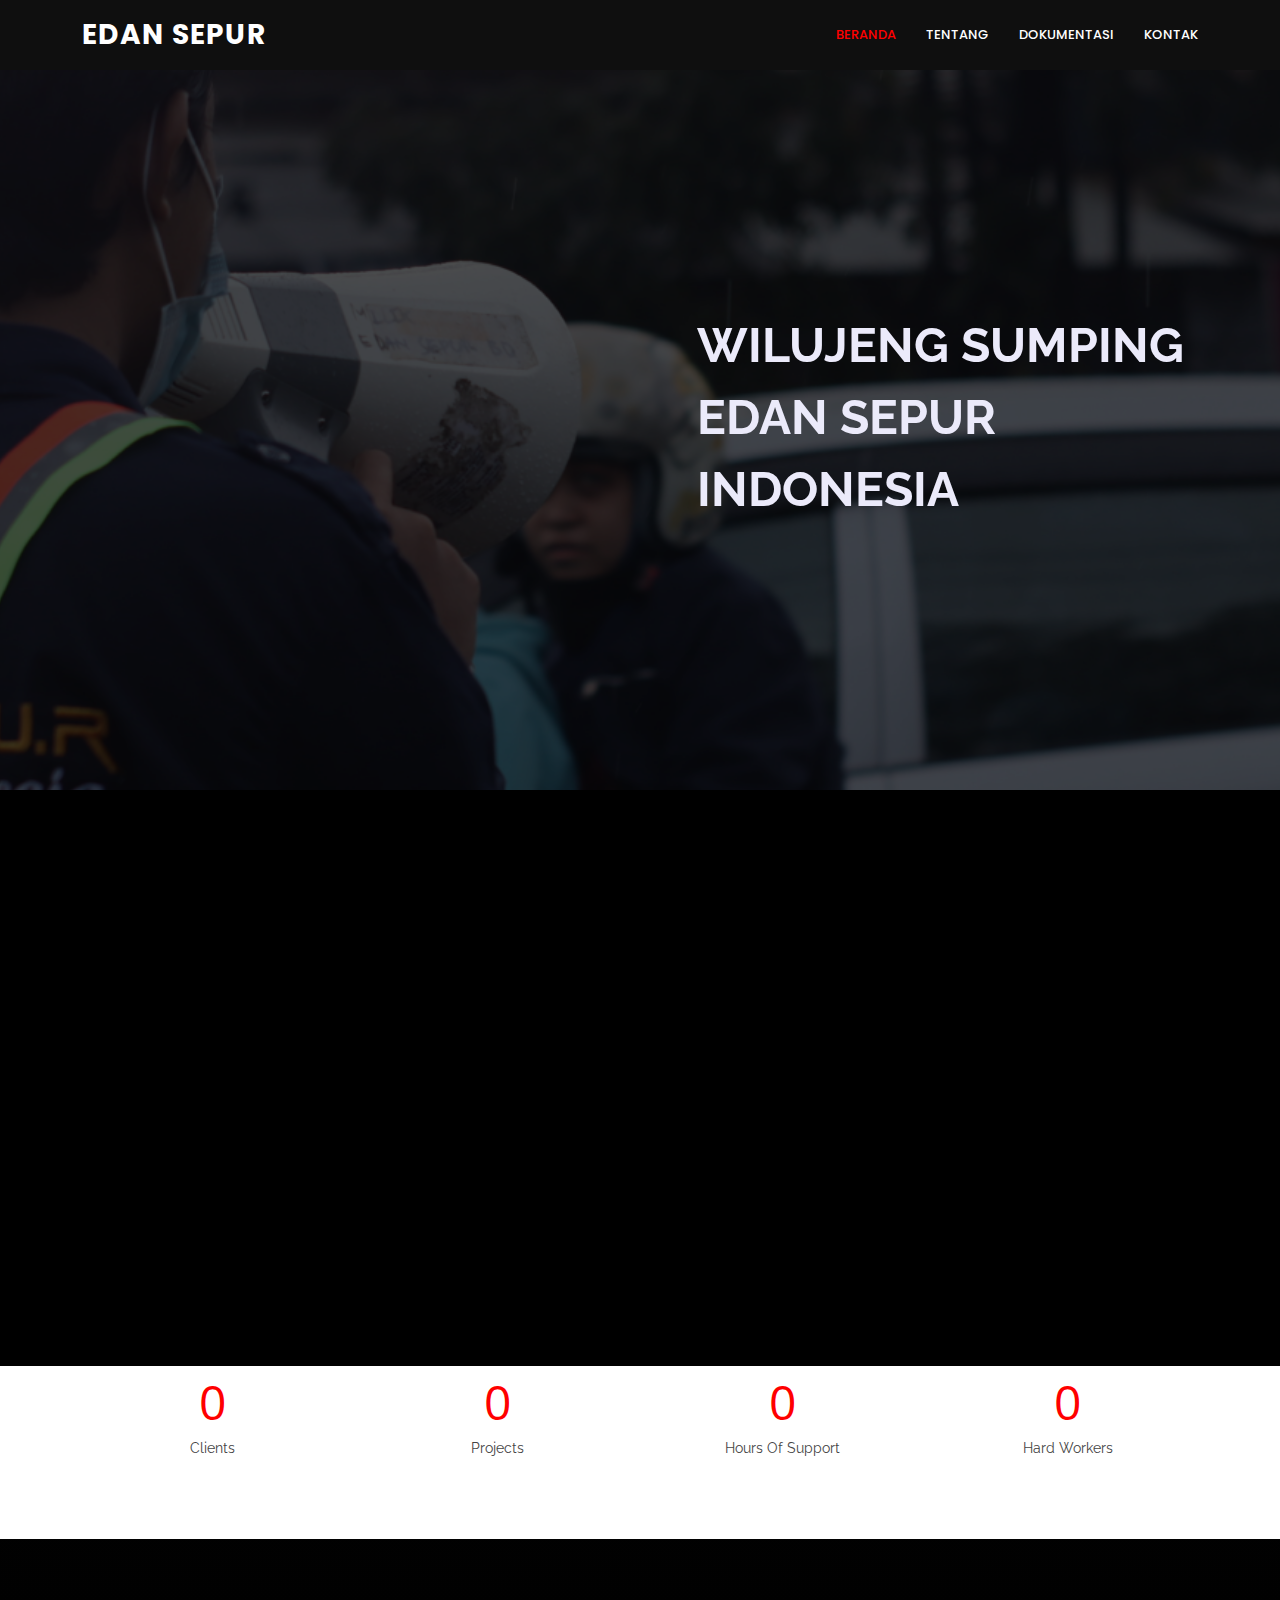
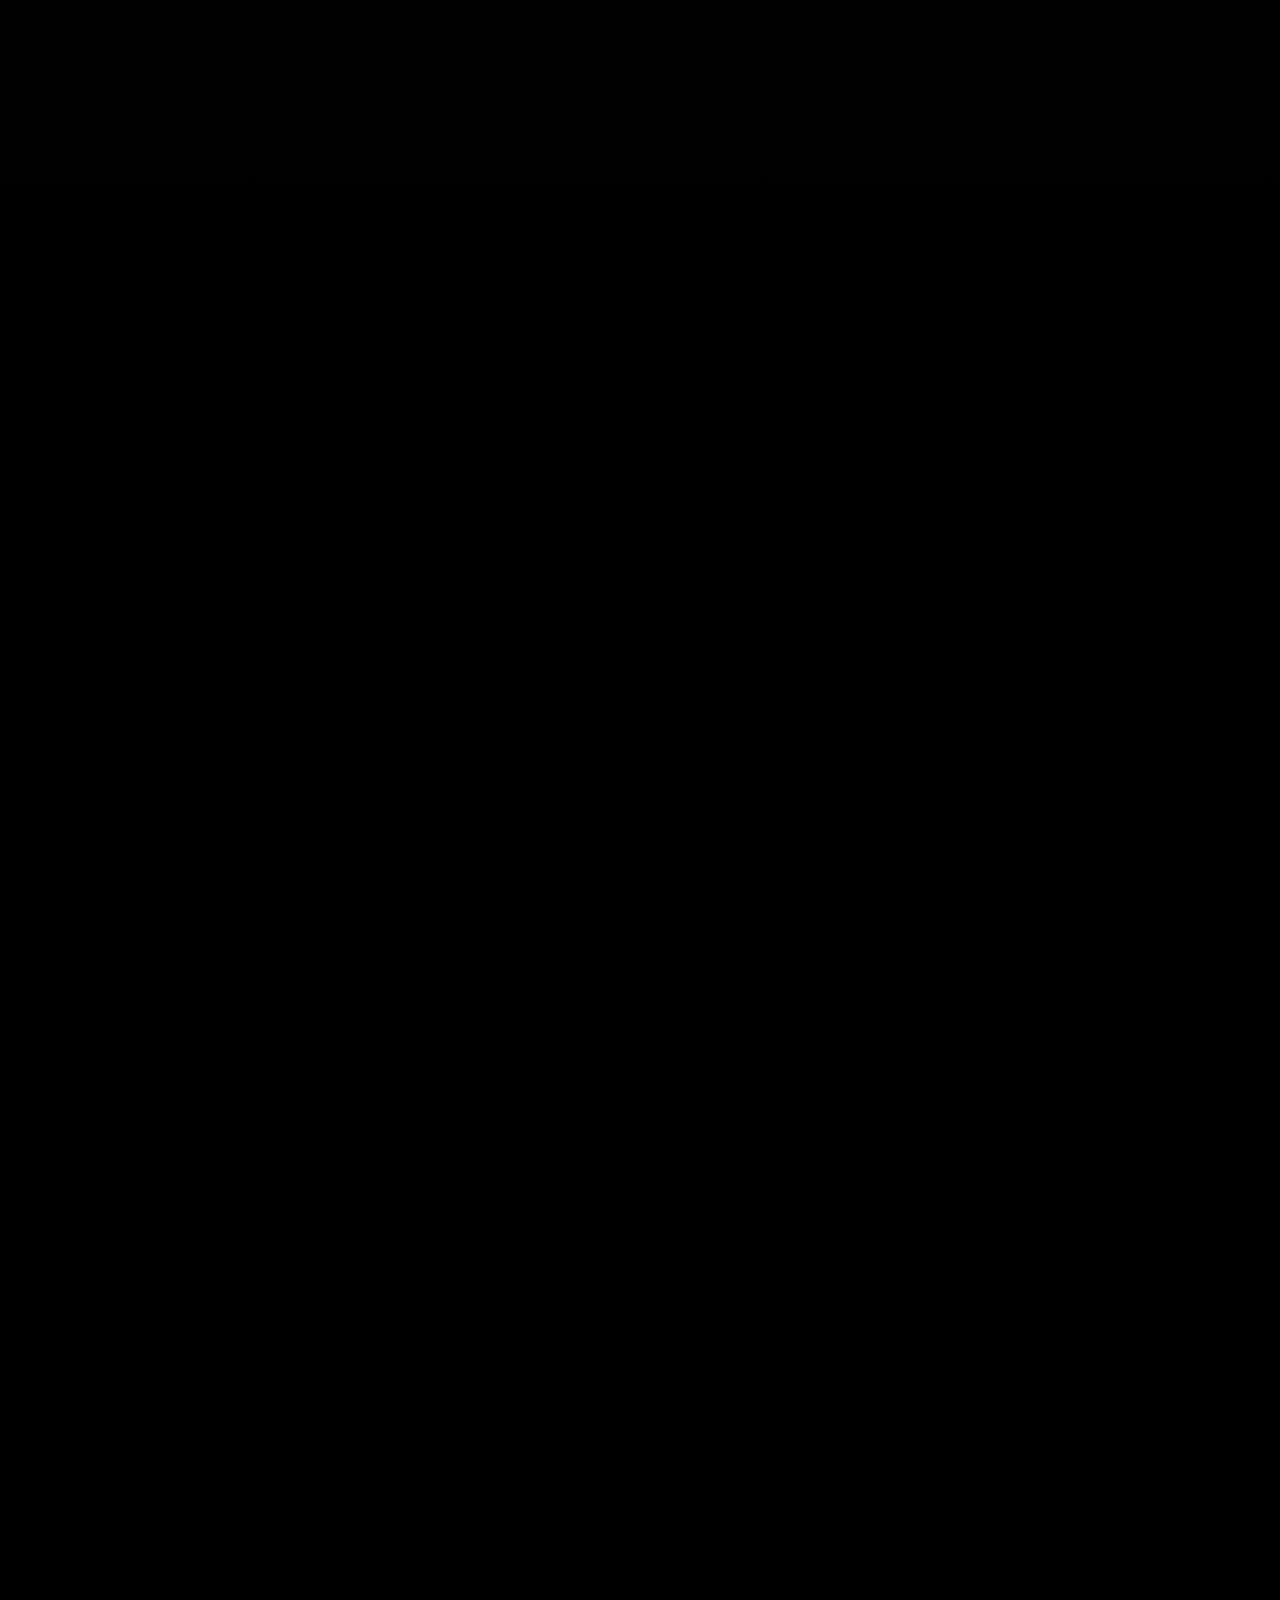
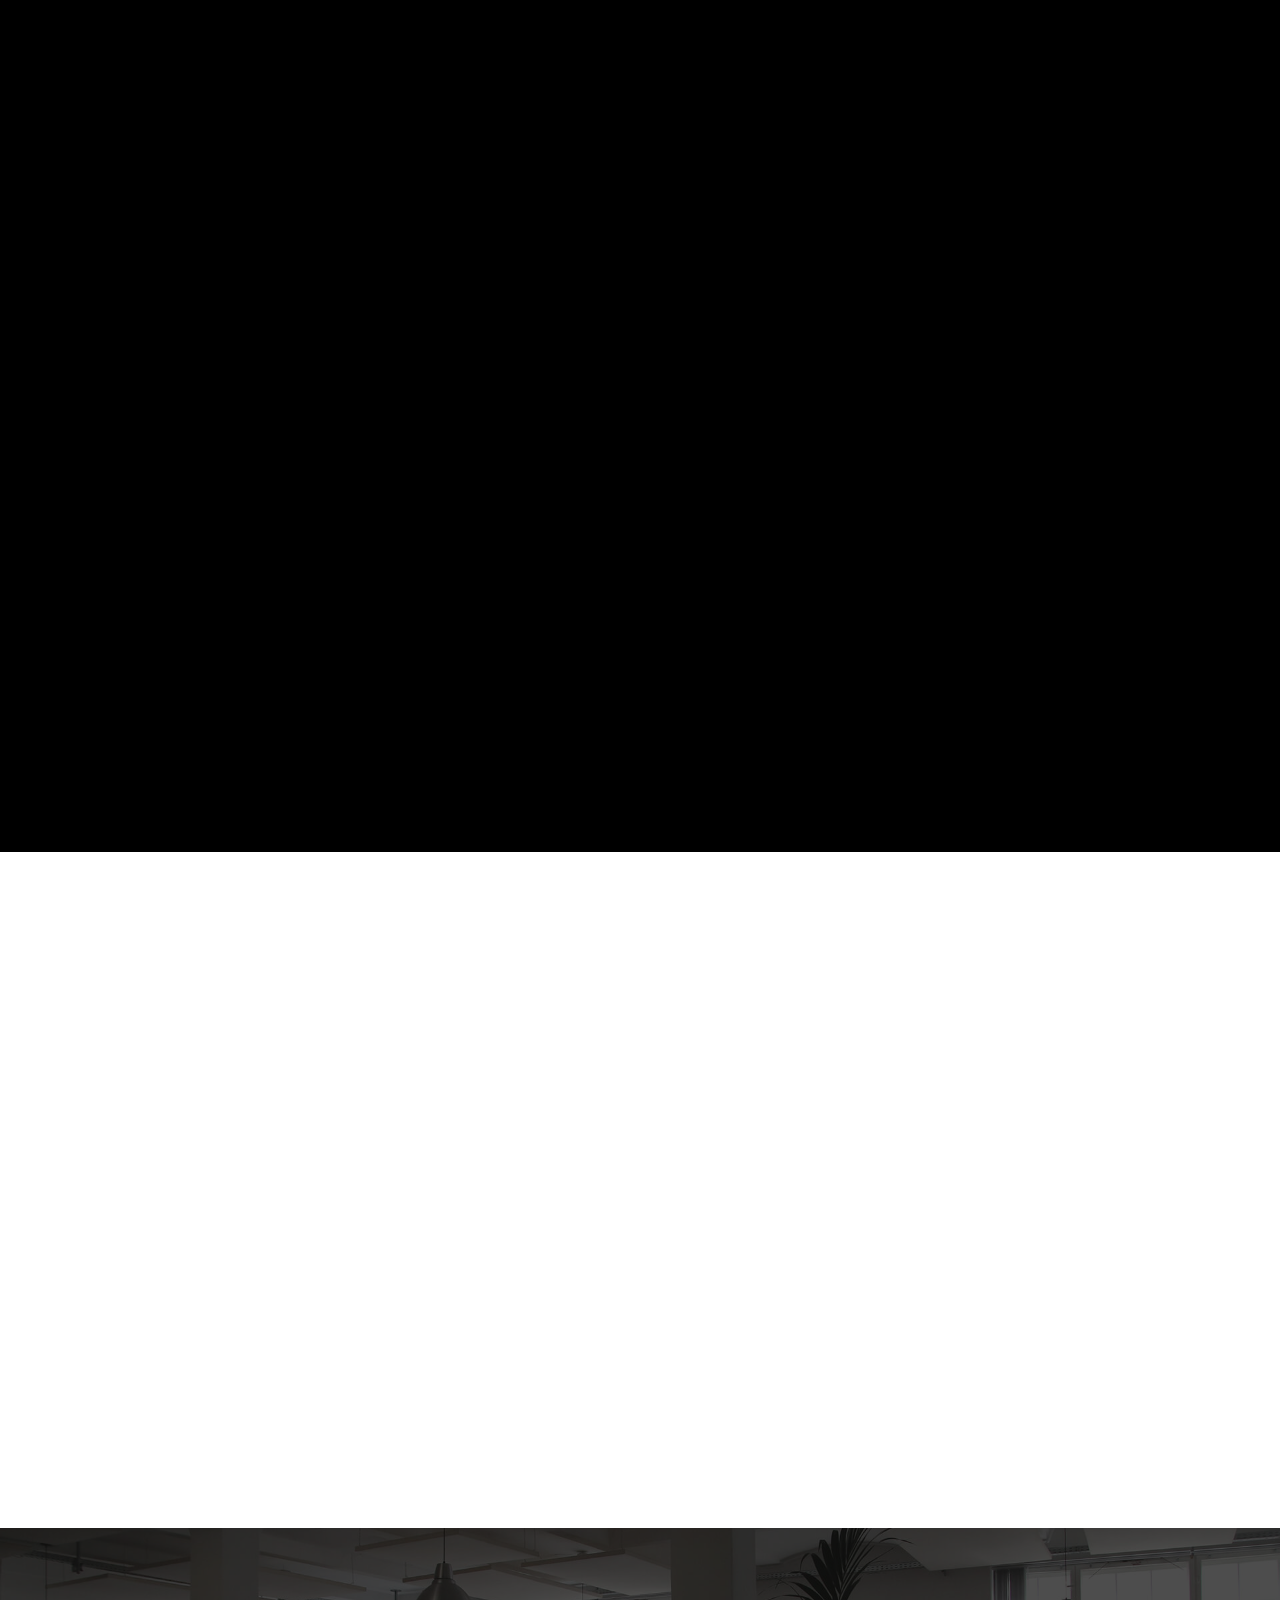
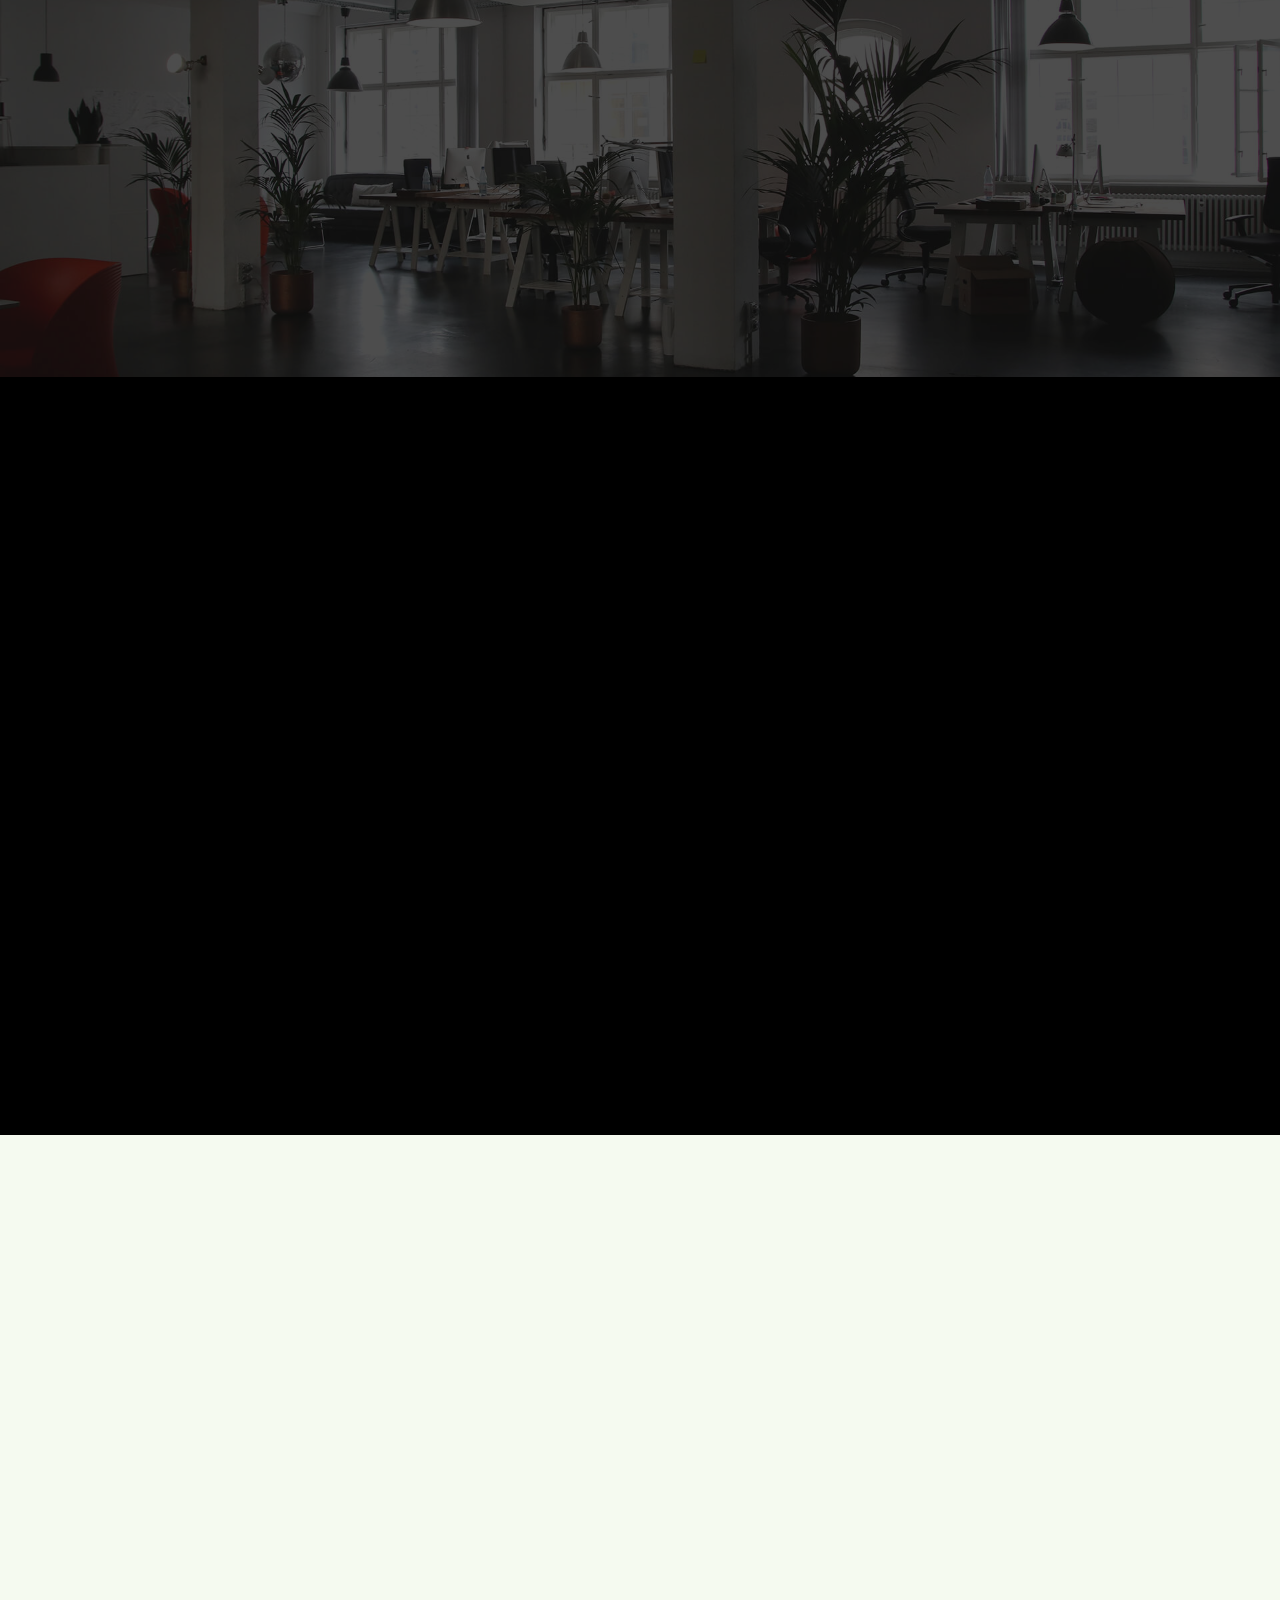
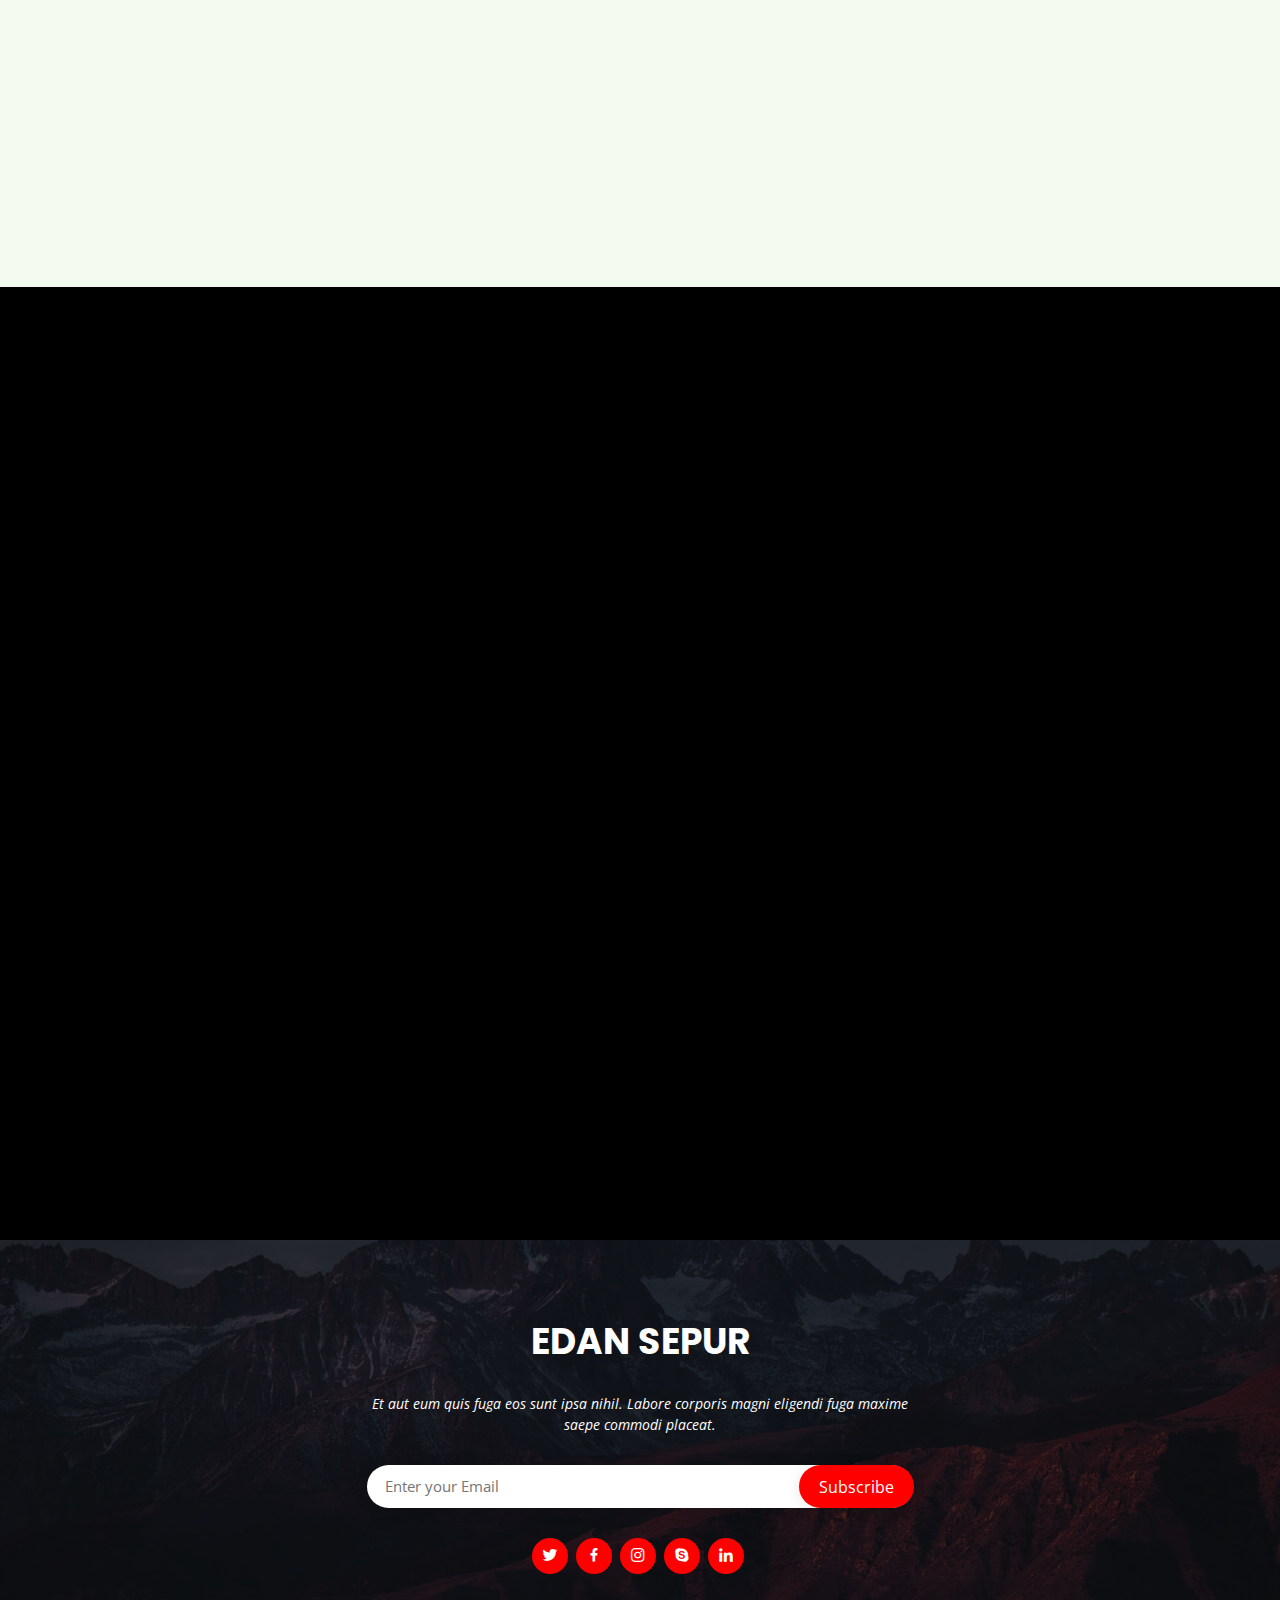
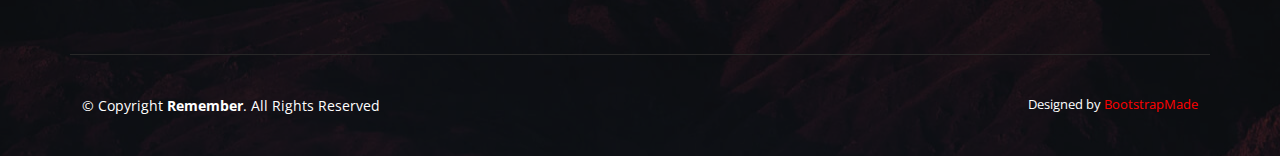
==== commit 93b5eb96: "push 1" ====
--- a/index.html
+++ b/index.html
@@ -35,16 +35,14 @@
 
       <div class="logo">
         <h1 class="text-light"><a href="index.html">EDAN SEPUR</a></h1>
-        <!-- Uncomment below if you prefer to use an image logo -->
-        <!-- <a href="index.html"><img src="assets/img/logo.png" alt="" class="img-fluid"></a>-->
       </div>
 
       <nav id="navbar" class="navbar center">
         <ul>
           <li><a class="active" href="index.html">Beranda</a></li>
-          <li><a href="inner-page.html">Tentang</a></li>
-          <li><a href="pricing.html">Dokumentasi</a></li>
-          <li><a href="contact.html">Contact Us</a></li>
+          <li><a href="tentang.html">Tentang</a></li>
+          <li><a href="dokumentasi.html">Dokumentasi</a></li>
+          <li><a href="contact.html">Kontak</a></li>
         </ul>
         <i class="bi bi-list mobile-nav-toggle"></i>
       </nav><!-- .navbar -->
@@ -60,53 +58,10 @@
         <p>EDAN SEPUR</p>
         <p>INDONESIA</p>
       </h1>
-      
-      <a href="#about" class="btn-get-started scrollto">Get Started</a>
     </div>
   </section><!-- End Hero -->
 
   <main id="main">
-
-    <!-- ======= About Section ======= -->
-    <section id="about" class="about">
-      <div class="container">
-
-        <div class="row">
-          <div class="col-xl-6 col-lg-6 video-box d-flex justify-content-center align-items-stretch" data-aos="zoom-in">
-            <a href="https://www.youtube.com/watch?v=jDDaplaOz7Q" class="venobox play-btn mb-4" data-vbtype="video" data-autoplay="true"></a>
-          </div>
-
-          <div class="col-xl-6 col-lg-6 d-flex flex-column align-items-stretch justify-content-center py-5 px-lg-5">
-            <div class="box-heading" data-aos="fade-up">
-              <h4>About us</h4>
-              <h3>Enim quis est voluptatibus aliquid consequatur fugiat</h3>
-              <p>Esse voluptas cumque vel exercitationem. Reiciendis est hic accusamus. Non ipsam et sed minima temporibus laudantium. Soluta voluptate sed facere corporis dolores excepturi. Libero laboriosam sint et id nulla tenetur. Suscipit aut voluptate.</p>
-            </div>
-
-            <div class="icon-box" data-aos="fade-up">
-              <div class="icon"><i class="bx bx-fingerprint"></i></div>
-              <h4 class="title"><a href="">Lorem Ipsum</a></h4>
-              <p class="description">Voluptatum deleniti atque corrupti quos dolores et quas molestias excepturi sint occaecati cupiditate non provident</p>
-            </div>
-
-            <div class="icon-box" data-aos="fade-up" data-aos-delay="100">
-              <div class="icon"><i class="bx bx-gift"></i></div>
-              <h4 class="title"><a href="">Nemo Enim</a></h4>
-              <p class="description">At vero eos et accusamus et iusto odio dignissimos ducimus qui blanditiis praesentium voluptatum deleniti atque</p>
-            </div>
-
-            <div class="icon-box" data-aos="fade-up" data-aos-delay="200">
-              <div class="icon"><i class="bx bx-atom"></i></div>
-              <h4 class="title"><a href="">Dine Pad</a></h4>
-              <p class="description">Explicabo est voluptatum asperiores consequatur magnam. Et veritatis odit. Sunt aut deserunt minus aut eligendi omnis</p>
-            </div>
-
-          </div>
-        </div>
-
-      </div>
-    </section><!-- End About Section -->
-
     <!-- ======= Why Us Section ======= -->
     <section id="why-us" class="why-us">
       <div class="container">
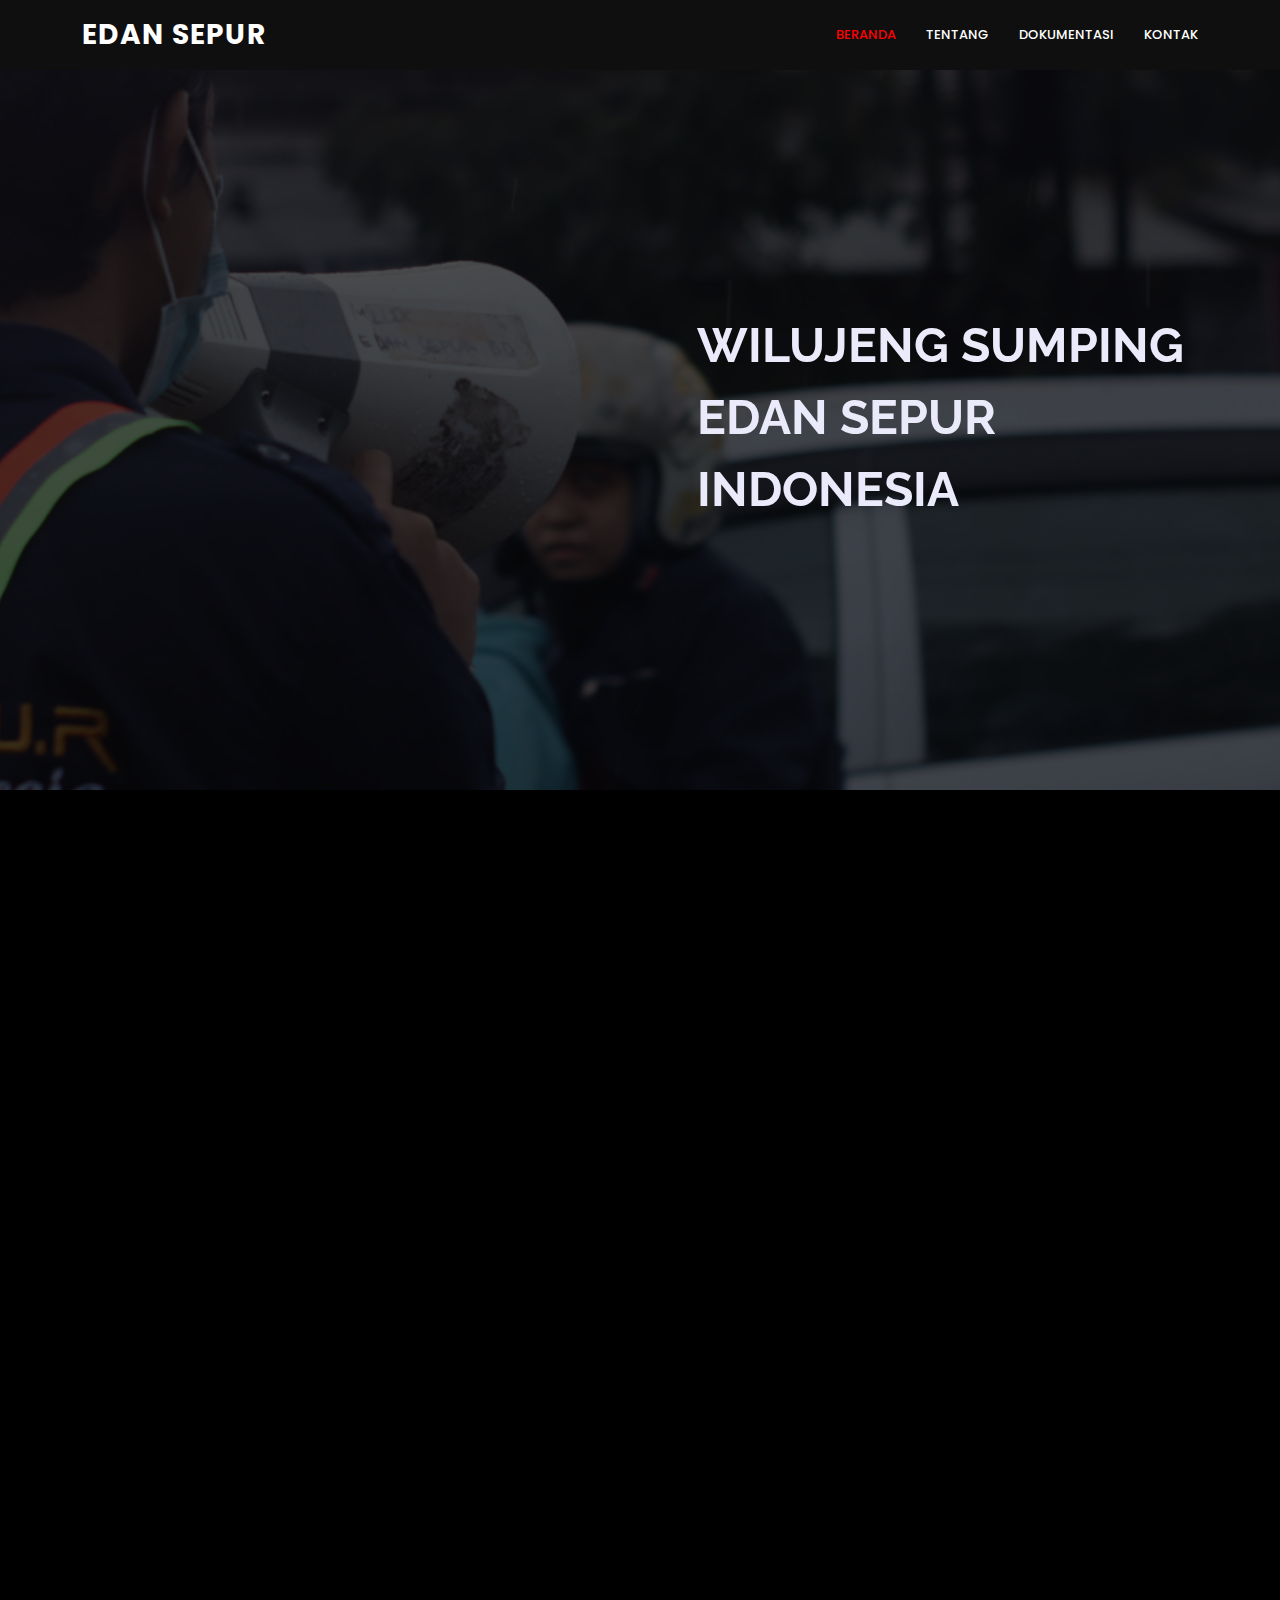
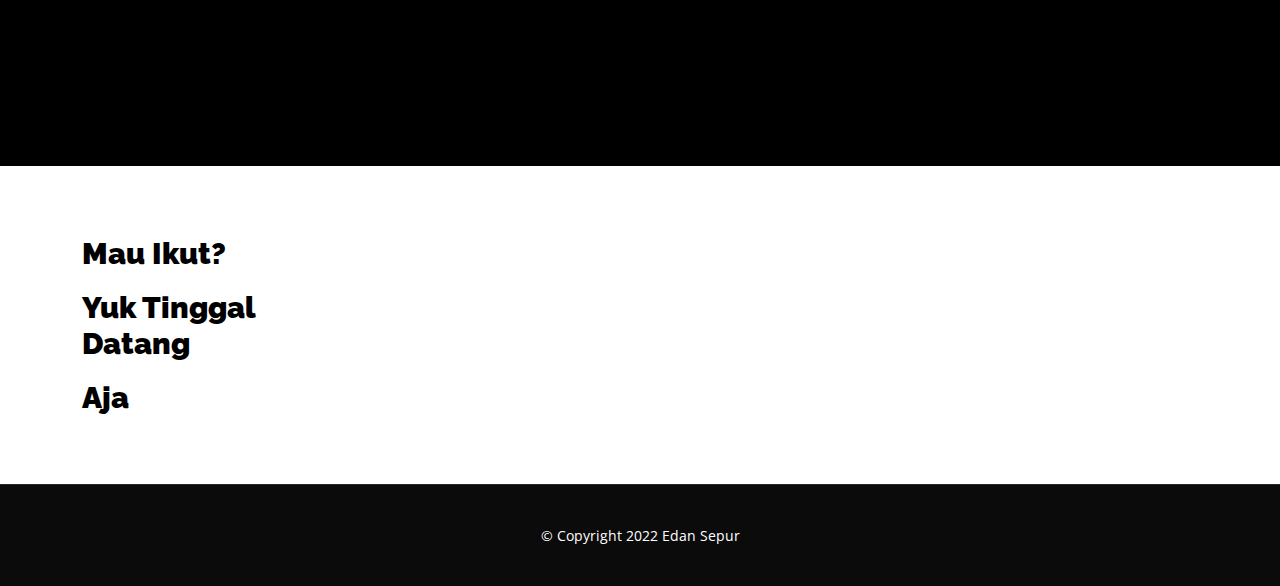
==== commit 24f99339: "tentang" ====
--- a/index.html
+++ b/index.html
@@ -65,687 +65,54 @@
     <!-- ======= Why Us Section ======= -->
     <section id="why-us" class="why-us">
       <div class="container">
-
         <div class="section-title" data-aos="zoom-in">
-          <h2>Why Us</h2>
-          <h3>Why you shoud <span>choose us</span>?</h3>
-          <p>Ut possimus qui ut temporibus culpa velit eveniet modi omnis est adipisci expedita at voluptas atque vitae autem.</p>
+          <h3 class="d-flex justify-content-left">Penasaran dengan Edan Sepur ?</h3>
         </div>
-
-        <div class="row">
-
-          <div class="col-lg-4">
-            <div class="box" data-aos="fade-up">
-              <span>01</span>
-              <h4>Lorem Ipsum</h4>
-              <p>Ulamco laboris nisi ut aliquip ex ea commodo consequat. Et consectetur ducimus vero placeat</p>
-            </div>
-          </div>
-
-          <div class="col-lg-4 mt-4 mt-lg-0">
-            <div class="box" data-aos="fade-up" data-aos-delay="100">
-              <span>02</span>
-              <h4>Repellat Nihil</h4>
-              <p>Dolorem est fugiat occaecati voluptate velit esse. Dicta veritatis dolor quod et vel dire leno para dest</p>
-            </div>
-          </div>
-
-          <div class="col-lg-4 mt-4 mt-lg-0" data-aos="fade-up" data-aos-delay="200">
-            <div class="box">
-              <span>03</span>
-              <h4> Ad ad velit qui</h4>
-              <p>Molestiae officiis omnis illo asperiores. Aut doloribus vitae sunt debitis quo vel nam quis</p>
-            </div>
-          </div>
-
+        <div class="section-title" data-aos="zoom-in">
+          <h4 class="d-flex justify-content-left">yu cek dibawah ini</h4>
         </div>
-
+        <div class="section-title" data-aos="zoom-in">
+          <h4 class="d-flex justify-content-left">Komunitas Edan Sepur berawal dari digagas sekelompok pencinta kereta api. Mereka ada yang bekerja di dunia perkeretaapian sebagai masinis, pelajar, dan mahasiswa. Ada juga karyawan perusahaan yang tidak ada hubungannya dengan perkeretaapian.Yah, edan berarti gila dan sepur berarti kereta api. Makanya, namanya Edan Sepur, sebutan ini diberikan bagi mereka penggila kereta api. Didirikan pada tanggal 5 Juli 2009, hingga saat ini anggotanya mencapai 60 orang. Sekertariat Edan Sepur di Jalan Bahagia Gang Syarif 1 No 4. komunitas Edan Sepur dijadikan sebagai wadah untuk berkomunikasi.
+            Diberitakan Radar Cirebon (Jawa Pos Group), mereka menyalurkan aspirasi anggota melalui musyawarah, sebagai saranan untuk membangun komunikasi dengan lembaga pemerintahan, operator, dan lemaga kemasyarakatan.
+          </h4>
+        </div>
+        <div class="section-title" data-aos="zoom-in">
+          <h4 class="d-flex justify-content-left">Koordinator Wilayah 3 Cirebon Febriansyah Kurnia Ramadhan mengatakan, Komunitas Edan Sepur mempunyai visi menjadi komunitas yang disegani dan sebagai penggerak perubahan masyarakat perkeretaapian. Tentu yang lebih baik dan disiplin, rasa memiliki yang tinggi, saling menghormati dan ikut serta menjaga aset-aset perkeretaapian.Misi Edan Sepur mendorong regulator dan operator untuk menghasilkan keputusan-keputusan yang memberi manfaat untuk perkeretaapian lebih baik, mengajak serta semua pengguna dan atau masyarakat mematuhi ketentuan-ketentuan yang lebih ditetapkan regulator dan operator serta menanamkan rasa memiliki tinggi terhadap perkeretaapian.
+          </h4>
+        </div>
+        <div class="section-title" data-aos="zoom-in">
+          <h4 class="d-flex justify-content-left">Kegiatan Edan Sepur pun tak hanya berkumpul saja, banyak kegiatan positif yang dilakukan selain membicarakan mengenai kereta api, tetapi juga sering mengadakan gathering antar komunitas, sosialiasi perlintasan, sosialisasi jadwal kereta api, mengadakan posko mudik, bakti sosial, dan edan kurban. Kegitan ini sepenuhnya didukung oleh PT Kereta Api Indonesia.
+            Memadukan antara kecintaan dengan fotografi, Komunitas Edan Sepur menjadikan kereta api menjadi sebuah objek foto yang menarik bagi pencinta kereta api, sebab foto adalah medium yang bisa dinikmati dari keindahan perpaduan antara alam dan kereta, sejarah, ilmu pengetahuan dan wisata.
+          </h4>
+        </div>
       </div>
     </section><!-- End Why Us Section -->
 
     <!-- ======= Counts Section ======= -->
     <section id="counts" class="counts">
       <div class="container">
-
-        <div class="row counters">
-
-          <div class="col-lg-3 col-6 text-center">
-            <span data-purecounter-start="0" data-purecounter-end="232" data-purecounter-duration="1" class="purecounter"></span>
-            <p>Clients</p>
+          <div class="col-lg-3 col-6 text-left">
+            <h1>Mau Ikut?</h1>
           </div>
-
-          <div class="col-lg-3 col-6 text-center">
-            <span data-purecounter-start="0" data-purecounter-end="521" data-purecounter-duration="1" class="purecounter"></span>
-            <p>Projects</p>
+          <div class="col-lg-3 col-6 text-left">
+            <h1>Yuk Tinggal Datang</h1>
           </div>
-
-          <div class="col-lg-3 col-6 text-center">
-            <span data-purecounter-start="0" data-purecounter-end="1463" data-purecounter-duration="1" class="purecounter"></span>
-            <p>Hours Of Support</p>
+          <div class="col-lg-3 col-6 text-left">
+            <h1>Aja</h1>
           </div>
-
-          <div class="col-lg-3 col-6 text-center">
-            <span data-purecounter-start="0" data-purecounter-end="15" data-purecounter-duration="1" class="purecounter"></span>
-            <p>Hard Workers</p>
-          </div>
-
-        </div>
-
       </div>
     </section><!-- End Counts Section -->
 
-    <!-- ======= Cta Section ======= -->
-    <section id="cta" class="cta">
-      <div class="container" data-aos="zoom-in">
 
-        <div class="text-center">
-          <h3>Call To Action</h3>
-          <p> Duis aute irure dolor in reprehenderit in voluptate velit esse cillum dolore eu fugiat nulla pariatur. Excepteur sint occaecat cupidatat non proident, sunt in culpa qui officia deserunt mollit anim id est laborum.</p>
-          <a class="cta-btn" href="#">Call To Action</a>
-        </div>
-
-      </div>
-    </section><!-- End Cta Section -->
-
-    <!-- ======= Services Section ======= -->
-    <section id="services" class="services">
-      <div class="container">
-
-        <div class="section-title" data-aos="zoom-in">
-          <h2>Services</h2>
-          <h3>Our Awesome <span>Services</span></h3>
-          <p>Ut possimus qui ut temporibus culpa velit eveniet modi omnis est adipisci expedita at voluptas atque vitae autem.</p>
-        </div>
-
-        <div class="row">
-          <div class="col-lg-4 col-md-6 d-flex align-items-stretch">
-            <div class="icon-box" data-aos="zoom-in">
-              <div class="icon"><i class="bx bxl-dribbble"></i></div>
-              <h4><a href="">Lorem Ipsum</a></h4>
-              <p>Voluptatum deleniti atque corrupti quos dolores et quas molestias excepturi</p>
-            </div>
-          </div>
-
-          <div class="col-lg-4 col-md-6 d-flex align-items-stretch mt-4 mt-md-0">
-            <div class="icon-box" data-aos="zoom-in" data-aos-delay="100">
-              <div class="icon"><i class="bx bx-file"></i></div>
-              <h4><a href="">Sed ut perspiciatis</a></h4>
-              <p>Duis aute irure dolor in reprehenderit in voluptate velit esse cillum dolore</p>
-            </div>
-          </div>
-
-          <div class="col-lg-4 col-md-6 d-flex align-items-stretch mt-4 mt-lg-0">
-            <div class="icon-box" data-aos="zoom-in" data-aos-delay="200">
-              <div class="icon"><i class="bx bx-tachometer"></i></div>
-              <h4><a href="">Magni Dolores</a></h4>
-              <p>Excepteur sint occaecat cupidatat non proident, sunt in culpa qui officia</p>
-            </div>
-          </div>
-
-          <div class="col-lg-4 col-md-6 d-flex align-items-stretch mt-4">
-            <div class="icon-box" data-aos="zoom-in" data-aos-delay="300">
-              <div class="icon"><i class="bx bx-world"></i></div>
-              <h4><a href="">Nemo Enim</a></h4>
-              <p>At vero eos et accusamus et iusto odio dignissimos ducimus qui blanditiis</p>
-            </div>
-          </div>
-
-          <div class="col-lg-4 col-md-6 d-flex align-items-stretch mt-4">
-            <div class="icon-box" data-aos="zoom-in" data-aos-delay="400">
-              <div class="icon"><i class="bx bx-slideshow"></i></div>
-              <h4><a href="">Dele cardo</a></h4>
-              <p>Quis consequatur saepe eligendi voluptatem consequatur dolor consequuntur</p>
-            </div>
-          </div>
-
-          <div class="col-lg-4 col-md-6 d-flex align-items-stretch mt-4">
-            <div class="icon-box" data-aos="zoom-in" data-aos-delay="500">
-              <div class="icon"><i class="bx bx-arch"></i></div>
-              <h4><a href="">Divera don</a></h4>
-              <p>Modi nostrum vel laborum. Porro fugit error sit minus sapiente sit aspernatur</p>
-            </div>
-          </div>
-
-        </div>
-
-      </div>
-    </section><!-- End Services Section -->
-
-    <!-- ======= Portfolio Section ======= -->
-    <section id="portfolio" class="portfolio">
-      <div class="container">
-
-        <div class="section-title" data-aos="zoom-in">
-          <h2>Portfolio</h2>
-          <h3>Check our <span>Portfolio</span></h3>
-          <p>Ut possimus qui ut temporibus culpa velit eveniet modi omnis est adipisci expedita at voluptas atque vitae autem.</p>
-        </div>
-
-        <div class="row">
-          <div class="col-lg-12 d-flex justify-content-center" data-aos="fade-up">
-            <ul id="portfolio-flters">
-              <li data-filter="*" class="filter-active">All</li>
-              <li data-filter=".filter-app">App</li>
-              <li data-filter=".filter-card">Card</li>
-              <li data-filter=".filter-web">Web</li>
-            </ul>
-          </div>
-        </div>
-
-        <div class="row portfolio-container" data-aos="fade-up" data-aos-delay="100">
-
-          <div class="col-lg-4 col-md-6 portfolio-item filter-app">
-            <img src="assets/img/portfolio/portfolio-1.jpg" class="img-fluid" alt="">
-            <div class="portfolio-info">
-              <h4>App 1</h4>
-              <p>App</p>
-              <a href="assets/img/portfolio/portfolio-1.jpg" data-gallery="portfolioGallery" class="portfolio-lightbox preview-link" title="App 1"><i class="bx bx-plus"></i></a>
-              <a href="portfolio-details.html" class="details-link" title="More Details"><i class="bx bx-link"></i></a>
-            </div>
-          </div>
-
-          <div class="col-lg-4 col-md-6 portfolio-item filter-web">
-            <img src="assets/img/portfolio/portfolio-2.jpg" class="img-fluid" alt="">
-            <div class="portfolio-info">
-              <h4>Web 3</h4>
-              <p>Web</p>
-              <a href="assets/img/portfolio/portfolio-2.jpg" data-gallery="portfolioGallery" class="portfolio-lightbox preview-link" title="Web 3"><i class="bx bx-plus"></i></a>
-              <a href="portfolio-details.html" class="details-link" title="More Details"><i class="bx bx-link"></i></a>
-            </div>
-          </div>
-
-          <div class="col-lg-4 col-md-6 portfolio-item filter-app">
-            <img src="assets/img/portfolio/portfolio-3.jpg" class="img-fluid" alt="">
-            <div class="portfolio-info">
-              <h4>App 2</h4>
-              <p>App</p>
-              <a href="assets/img/portfolio/portfolio-3.jpg" data-gallery="portfolioGallery" class="portfolio-lightbox preview-link" title="App 2"><i class="bx bx-plus"></i></a>
-              <a href="portfolio-details.html" class="details-link" title="More Details"><i class="bx bx-link"></i></a>
-            </div>
-          </div>
-
-          <div class="col-lg-4 col-md-6 portfolio-item filter-card">
-            <img src="assets/img/portfolio/portfolio-4.jpg" class="img-fluid" alt="">
-            <div class="portfolio-info">
-              <h4>Card 2</h4>
-              <p>Card</p>
-              <a href="assets/img/portfolio/portfolio-4.jpg" data-gallery="portfolioGallery" class="portfolio-lightbox preview-link" title="Card 2"><i class="bx bx-plus"></i></a>
-              <a href="portfolio-details.html" class="details-link" title="More Details"><i class="bx bx-link"></i></a>
-            </div>
-          </div>
-
-          <div class="col-lg-4 col-md-6 portfolio-item filter-web">
-            <img src="assets/img/portfolio/portfolio-5.jpg" class="img-fluid" alt="">
-            <div class="portfolio-info">
-              <h4>Web 2</h4>
-              <p>Web</p>
-              <a href="assets/img/portfolio/portfolio-5.jpg" data-gallery="portfolioGallery" class="portfolio-lightbox preview-link" title="Web 2"><i class="bx bx-plus"></i></a>
-              <a href="portfolio-details.html" class="details-link" title="More Details"><i class="bx bx-link"></i></a>
-            </div>
-          </div>
-
-          <div class="col-lg-4 col-md-6 portfolio-item filter-app">
-            <img src="assets/img/portfolio/portfolio-6.jpg" class="img-fluid" alt="">
-            <div class="portfolio-info">
-              <h4>App 3</h4>
-              <p>App</p>
-              <a href="assets/img/portfolio/portfolio-6.jpg" data-gallery="portfolioGallery" class="portfolio-lightbox preview-link" title="App 3"><i class="bx bx-plus"></i></a>
-              <a href="portfolio-details.html" class="details-link" title="More Details"><i class="bx bx-link"></i></a>
-            </div>
-          </div>
-
-          <div class="col-lg-4 col-md-6 portfolio-item filter-card">
-            <img src="assets/img/portfolio/portfolio-7.jpg" class="img-fluid" alt="">
-            <div class="portfolio-info">
-              <h4>Card 1</h4>
-              <p>Card</p>
-              <a href="assets/img/portfolio/portfolio-7.jpg" data-gallery="portfolioGallery" class="portfolio-lightbox preview-link" title="Card 1"><i class="bx bx-plus"></i></a>
-              <a href="portfolio-details.html" class="details-link" title="More Details"><i class="bx bx-link"></i></a>
-            </div>
-          </div>
-
-          <div class="col-lg-4 col-md-6 portfolio-item filter-card">
-            <img src="assets/img/portfolio/portfolio-8.jpg" class="img-fluid" alt="">
-            <div class="portfolio-info">
-              <h4>Card 3</h4>
-              <p>Card</p>
-              <a href="assets/img/portfolio/portfolio-8.jpg" data-gallery="portfolioGallery" class="portfolio-lightbox preview-link" title="Card 3"><i class="bx bx-plus"></i></a>
-              <a href="portfolio-details.html" class="details-link" title="More Details"><i class="bx bx-link"></i></a>
-            </div>
-          </div>
-
-          <div class="col-lg-4 col-md-6 portfolio-item filter-web">
-            <img src="assets/img/portfolio/portfolio-9.jpg" class="img-fluid" alt="">
-            <div class="portfolio-info">
-              <h4>Web 3</h4>
-              <p>Web</p>
-              <a href="assets/img/portfolio/portfolio-9.jpg" data-gallery="portfolioGallery" class="portfolio-lightbox preview-link" title="Web 3"><i class="bx bx-plus"></i></a>
-              <a href="portfolio-details.html" class="details-link" title="More Details"><i class="bx bx-link"></i></a>
-            </div>
-          </div>
-
-        </div>
-
-      </div>
-    </section><!-- End Portfolio Section -->
-
-    <!-- ======= Team Section ======= -->
-    <section id="team" class="team">
-      <div class="container">
-
-        <div class="section-title" data-aos="zoom-in">
-          <h2>Team</h2>
-          <h3>Our Hard Working <span>Team</span></h3>
-          <p>Ut possimus qui ut temporibus culpa velit eveniet modi omnis est adipisci expedita at voluptas atque vitae autem.</p>
-        </div>
-
-        <div class="row">
-
-          <div class="col-lg-3 col-md-6 d-flex align-items-stretch">
-            <div class="member" data-aos="fade-up">
-              <div class="member-img">
-                <img src="assets/img/team/team-1.jpg" class="img-fluid" alt="">
-                <div class="social">
-                  <a href=""><i class="bi bi-twitter"></i></a>
-                  <a href=""><i class="bi bi-facebook"></i></a>
-                  <a href=""><i class="bi bi-instagram"></i></a>
-                  <a href=""><i class="bi bi-linkedin"></i></a>
-                </div>
-              </div>
-              <div class="member-info">
-                <h4>Walter White</h4>
-                <span>Chief Executive Officer</span>
-              </div>
-            </div>
-          </div>
-
-          <div class="col-lg-3 col-md-6 d-flex align-items-stretch">
-            <div class="member" data-aos="fade-up" data-aos-delay="100">
-              <div class="member-img">
-                <img src="assets/img/team/team-2.jpg" class="img-fluid" alt="">
-                <div class="social">
-                  <a href=""><i class="bi bi-twitter"></i></a>
-                  <a href=""><i class="bi bi-facebook"></i></a>
-                  <a href=""><i class="bi bi-instagram"></i></a>
-                  <a href=""><i class="bi bi-linkedin"></i></a>
-                </div>
-              </div>
-              <div class="member-info">
-                <h4>Sarah Jhonson</h4>
-                <span>Product Manager</span>
-              </div>
-            </div>
-          </div>
-
-          <div class="col-lg-3 col-md-6 d-flex align-items-stretch">
-            <div class="member" data-aos="fade-up" data-aos-delay="200">
-              <div class="member-img">
-                <img src="assets/img/team/team-3.jpg" class="img-fluid" alt="">
-                <div class="social">
-                  <a href=""><i class="bi bi-twitter"></i></a>
-                  <a href=""><i class="bi bi-facebook"></i></a>
-                  <a href=""><i class="bi bi-instagram"></i></a>
-                  <a href=""><i class="bi bi-linkedin"></i></a>
-                </div>
-              </div>
-              <div class="member-info">
-                <h4>William Anderson</h4>
-                <span>CTO</span>
-              </div>
-            </div>
-          </div>
-
-          <div class="col-lg-3 col-md-6 d-flex align-items-stretch">
-            <div class="member" data-aos="fade-up" data-aos-delay="300">
-              <div class="member-img">
-                <img src="assets/img/team/team-4.jpg" class="img-fluid" alt="">
-                <div class="social">
-                  <a href=""><i class="bi bi-twitter"></i></a>
-                  <a href=""><i class="bi bi-facebook"></i></a>
-                  <a href=""><i class="bi bi-instagram"></i></a>
-                  <a href=""><i class="bi bi-linkedin"></i></a>
-                </div>
-              </div>
-              <div class="member-info">
-                <h4>Amanda Jepson</h4>
-                <span>Accountant</span>
-              </div>
-            </div>
-          </div>
-
-        </div>
-
-      </div>
-    </section><!-- End Team Section -->
-
-    <!-- ======= Testimonials Section ======= -->
-    <section id="testimonials" class="testimonials">
-      <div class="container">
-
-        <div class="testimonials-slider swiper" data-aos="fade-up" data-aos-delay="100">
-          <div class="swiper-wrapper">
-
-            <div class="swiper-slide">
-              <div class="testimonial-item">
-                <img src="assets/img/testimonials/testimonials-1.jpg" class="testimonial-img" alt="">
-                <h3>Saul Goodman</h3>
-                <h4>Ceo &amp; Founder</h4>
-                <p>
-                  <i class="bx bxs-quote-alt-left quote-icon-left"></i>
-                  Proin iaculis purus consequat sem cure digni ssim donec porttitora entum suscipit rhoncus. Accusantium quam, ultricies eget id, aliquam eget nibh et. Maecen aliquam, risus at semper.
-                  <i class="bx bxs-quote-alt-right quote-icon-right"></i>
-                </p>
-              </div>
-            </div><!-- End testimonial item -->
-
-            <div class="swiper-slide">
-              <div class="testimonial-item">
-                <img src="assets/img/testimonials/testimonials-2.jpg" class="testimonial-img" alt="">
-                <h3>Sara Wilsson</h3>
-                <h4>Designer</h4>
-                <p>
-                  <i class="bx bxs-quote-alt-left quote-icon-left"></i>
-                  Export tempor illum tamen malis malis eram quae irure esse labore quem cillum quid cillum eram malis quorum velit fore eram velit sunt aliqua noster fugiat irure amet legam anim culpa.
-                  <i class="bx bxs-quote-alt-right quote-icon-right"></i>
-                </p>
-              </div>
-            </div><!-- End testimonial item -->
-
-            <div class="swiper-slide">
-              <div class="testimonial-item">
-                <img src="assets/img/testimonials/testimonials-3.jpg" class="testimonial-img" alt="">
-                <h3>Jena Karlis</h3>
-                <h4>Store Owner</h4>
-                <p>
-                  <i class="bx bxs-quote-alt-left quote-icon-left"></i>
-                  Enim nisi quem export duis labore cillum quae magna enim sint quorum nulla quem veniam duis minim tempor labore quem eram duis noster aute amet eram fore quis sint minim.
-                  <i class="bx bxs-quote-alt-right quote-icon-right"></i>
-                </p>
-              </div>
-            </div><!-- End testimonial item -->
-
-            <div class="swiper-slide">
-              <div class="testimonial-item">
-                <img src="assets/img/testimonials/testimonials-4.jpg" class="testimonial-img" alt="">
-                <h3>Matt Brandon</h3>
-                <h4>Freelancer</h4>
-                <p>
-                  <i class="bx bxs-quote-alt-left quote-icon-left"></i>
-                  Fugiat enim eram quae cillum dolore dolor amet nulla culpa multos export minim fugiat minim velit minim dolor enim duis veniam ipsum anim magna sunt elit fore quem dolore labore illum veniam.
-                  <i class="bx bxs-quote-alt-right quote-icon-right"></i>
-                </p>
-              </div>
-            </div><!-- End testimonial item -->
-
-            <div class="swiper-slide">
-              <div class="testimonial-item">
-                <img src="assets/img/testimonials/testimonials-5.jpg" class="testimonial-img" alt="">
-                <h3>John Larson</h3>
-                <h4>Entrepreneur</h4>
-                <p>
-                  <i class="bx bxs-quote-alt-left quote-icon-left"></i>
-                  Quis quorum aliqua sint quem legam fore sunt eram irure aliqua veniam tempor noster veniam enim culpa labore duis sunt culpa nulla illum cillum fugiat legam esse veniam culpa fore nisi cillum quid.
-                  <i class="bx bxs-quote-alt-right quote-icon-right"></i>
-                </p>
-              </div>
-            </div><!-- End testimonial item -->
-
-          </div>
-          <div class="swiper-pagination"></div>
-        </div>
-
-      </div>
-    </section><!-- End Testimonials Section -->
-
-    <!-- ======= Pricing Section ======= -->
-    <section id="pricing" class="pricing">
-      <div class="container">
-
-        <div class="section-title" data-aos="zoom-in">
-          <h2>Pricing</h2>
-          <h3>Check our <span>Pricing</span></h3>
-          <p>Ut possimus qui ut temporibus culpa velit eveniet modi omnis est adipisci expedita at voluptas atque vitae autem.</p>
-        </div>
-
-        <div class="row">
-
-          <div class="col-lg-4 col-md-6">
-            <div class="box" data-aos="zoom-in" data-aos-delay="200">
-              <h3>Free</h3>
-              <h4><sup>$</sup>0<span> / month</span></h4>
-              <ul>
-                <li>Aida dere</li>
-                <li>Nec feugiat nisl</li>
-                <li>Nulla at volutpat dola</li>
-                <li class="na">Pharetra massa</li>
-                <li class="na">Massa ultricies mi</li>
-              </ul>
-              <div class="btn-wrap">
-                <a href="#" class="btn-buy">Buy Now</a>
-              </div>
-            </div>
-          </div>
-
-          <div class="col-lg-4 col-md-6 mt-4 mt-md-0">
-            <div class="box recommended" data-aos="zoom-in" data-aos-delay="100">
-              <span class="recommended-badge">Recommended</span>
-              <h3>Business</h3>
-              <h4><sup>$</sup>19<span> / month</span></h4>
-              <ul>
-                <li>Aida dere</li>
-                <li>Nec feugiat nisl</li>
-                <li>Nulla at volutpat dola</li>
-                <li>Pharetra massa</li>
-                <li class="na">Massa ultricies mi</li>
-              </ul>
-              <div class="btn-wrap">
-                <a href="#" class="btn-buy">Buy Now</a>
-              </div>
-            </div>
-          </div>
-
-          <div class="col-lg-4 col-md-6 mt-4 mt-lg-0">
-            <div class="box" data-aos="zoom-in" data-aos-delay="200">
-              <h3>Developer</h3>
-              <h4><sup>$</sup>29<span> / month</span></h4>
-              <ul>
-                <li>Aida dere</li>
-                <li>Nec feugiat nisl</li>
-                <li>Nulla at volutpat dola</li>
-                <li>Pharetra massa</li>
-                <li>Massa ultricies mi</li>
-              </ul>
-              <div class="btn-wrap">
-                <a href="#" class="btn-buy">Buy Now</a>
-              </div>
-            </div>
-          </div>
-
-        </div>
-
-      </div>
-    </section><!-- End Pricing Section -->
-
-    <!-- ======= F.A.Q Section ======= -->
-    <section id="faq" class="faq">
-      <div class="container">
-
-        <div class="section-title" data-aos="zoom-in">
-          <h2>F.A.Q</h2>
-          <h3>Frequently Asked <span>Questions</span></h3>
-          <p>Ut possimus qui ut temporibus culpa velit eveniet modi omnis est adipisci expedita at voluptas atque vitae autem.</p>
-        </div>
-
-        <div class="faq-list">
-          <ul>
-            <li data-aos="fade-up">
-              <i class="bx bx-help-circle icon-help"></i> <a data-bs-toggle="collapse" class="collapse" data-bs-target="#faq-list-1">Non consectetur a erat nam at lectus urna duis? <i class="bx bx-chevron-down icon-show"></i><i class="bx bx-chevron-up icon-close"></i></a>
-              <div id="faq-list-1" class="collapse show" data-bs-parent=".faq-list">
-                <p>
-                  Feugiat pretium nibh ipsum consequat. Tempus iaculis urna id volutpat lacus laoreet non curabitur gravida. Venenatis lectus magna fringilla urna porttitor rhoncus dolor purus non.
-                </p>
-              </div>
-            </li>
-
-            <li data-aos="fade-up" data-aos-delay="100">
-              <i class="bx bx-help-circle icon-help"></i> <a data-bs-toggle="collapse" data-bs-target="#faq-list-2" class="collapsed">Feugiat scelerisque varius morbi enim nunc? <i class="bx bx-chevron-down icon-show"></i><i class="bx bx-chevron-up icon-close"></i></a>
-              <div id="faq-list-2" class="collapse" data-bs-parent=".faq-list">
-                <p>
-                  Dolor sit amet consectetur adipiscing elit pellentesque habitant morbi. Id interdum velit laoreet id donec ultrices. Fringilla phasellus faucibus scelerisque eleifend donec pretium. Est pellentesque elit ullamcorper dignissim. Mauris ultrices eros in cursus turpis massa tincidunt dui.
-                </p>
-              </div>
-            </li>
-
-            <li data-aos="fade-up" data-aos-delay="200">
-              <i class="bx bx-help-circle icon-help"></i> <a data-bs-toggle="collapse" data-bs-target="#faq-list-3" class="collapsed">Dolor sit amet consectetur adipiscing elit? <i class="bx bx-chevron-down icon-show"></i><i class="bx bx-chevron-up icon-close"></i></a>
-              <div id="faq-list-3" class="collapse" data-bs-parent=".faq-list">
-                <p>
-                  Eleifend mi in nulla posuere sollicitudin aliquam ultrices sagittis orci. Faucibus pulvinar elementum integer enim. Sem nulla pharetra diam sit amet nisl suscipit. Rutrum tellus pellentesque eu tincidunt. Lectus urna duis convallis convallis tellus. Urna molestie at elementum eu facilisis sed odio morbi quis
-                </p>
-              </div>
-            </li>
-
-            <li data-aos="fade-up" data-aos-delay="300">
-              <i class="bx bx-help-circle icon-help"></i> <a data-bs-toggle="collapse" data-bs-target="#faq-list-4" class="collapsed">Tempus quam pellentesque nec nam aliquam sem et tortor consequat? <i class="bx bx-chevron-down icon-show"></i><i class="bx bx-chevron-up icon-close"></i></a>
-              <div id="faq-list-4" class="collapse" data-bs-parent=".faq-list">
-                <p>
-                  Molestie a iaculis at erat pellentesque adipiscing commodo. Dignissim suspendisse in est ante in. Nunc vel risus commodo viverra maecenas accumsan. Sit amet nisl suscipit adipiscing bibendum est. Purus gravida quis blandit turpis cursus in.
-                </p>
-              </div>
-            </li>
-
-            <li data-aos="fade-up" data-aos-delay="400">
-              <i class="bx bx-help-circle icon-help"></i> <a data-bs-toggle="collapse" data-bs-target="#faq-list-5" class="collapsed">Tortor vitae purus faucibus ornare. Varius vel pharetra vel turpis nunc eget lorem dolor? <i class="bx bx-chevron-down icon-show"></i><i class="bx bx-chevron-up icon-close"></i></a>
-              <div id="faq-list-5" class="collapse" data-bs-parent=".faq-list">
-                <p>
-                  Laoreet sit amet cursus sit amet dictum sit amet justo. Mauris vitae ultricies leo integer malesuada nunc vel. Tincidunt eget nullam non nisi est sit amet. Turpis nunc eget lorem dolor sed. Ut venenatis tellus in metus vulputate eu scelerisque.
-                </p>
-              </div>
-            </li>
-
-          </ul>
-        </div>
-
-      </div>
-    </section><!-- End F.A.Q Section -->
-
-    <!-- ======= Contact Section ======= -->
-    <section id="contact" class="contact">
-      <div class="container">
-
-        <div class="section-title" data-aos="zoom-in">
-          <h2>Contact</h2>
-          <h3>Check our <span>Contact</span> Details</h3>
-          <p>Ut possimus qui ut temporibus culpa velit eveniet modi omnis est adipisci expedita at voluptas atque vitae autem.</p>
-        </div>
-
-        <div>
-          <iframe style="border:0; width: 100%; height: 270px;" src="https://www.google.com/maps/embed?pb=!1m14!1m8!1m3!1d12097.433213460943!2d-74.0062269!3d40.7101282!3m2!1i1024!2i768!4f13.1!3m3!1m2!1s0x0%3A0xb89d1fe6bc499443!2sDowntown+Conference+Center!5e0!3m2!1smk!2sbg!4v1539943755621" frameborder="0" allowfullscreen></iframe>
-        </div>
-
-        <div class="row mt-5">
-
-          <div class="col-lg-4" data-aos="fade-right">
-            <div class="info">
-              <div class="address">
-                <i class="bi bi-geo-alt"></i>
-                <h4>Location:</h4>
-                <p>A108 Adam Street, New York, NY 535022</p>
-              </div>
-
-              <div class="email">
-                <i class="bi bi-envelope"></i>
-                <h4>Email:</h4>
-                <p>info@example.com</p>
-              </div>
-
-              <div class="phone">
-                <i class="bi bi-phone"></i>
-                <h4>Call:</h4>
-                <p>+1 5589 55488 55s</p>
-              </div>
-
-            </div>
-
-          </div>
-
-          <div class="col-lg-8 mt-5 mt-lg-0" data-aos="fade-left">
-
-            <form action="forms/contact.php" method="post" role="form" class="php-email-form">
-              <div class="row">
-                <div class="col-md-6 form-group">
-                  <input type="text" name="name" class="form-control" id="name" placeholder="Your Name" required>
-                </div>
-                <div class="col-md-6 form-group mt-3 mt-md-0">
-                  <input type="email" class="form-control" name="email" id="email" placeholder="Your Email" required>
-                </div>
-              </div>
-              <div class="form-group mt-3">
-                <input type="text" class="form-control" name="subject" id="subject" placeholder="Subject" required>
-              </div>
-              <div class="form-group mt-3">
-                <textarea class="form-control" name="message" rows="5" placeholder="Message" required></textarea>
-              </div>
-              <div class="my-3">
-                <div class="loading">Loading</div>
-                <div class="error-message"></div>
-                <div class="sent-message">Your message has been sent. Thank you!</div>
-              </div>
-              <div class="text-center"><button type="submit">Send Message</button></div>
-            </form>
-
-          </div>
-
-        </div>
-
-      </div>
-    </section><!-- End Contact Section -->
 
   </main><!-- End #main -->
 
   <!-- ======= Footer ======= -->
   <footer id="footer">
 
-    <div class="footer-top">
-
-      <div class="container">
-
-        <div class="row  justify-content-center">
-          <div class="col-lg-6">
-            <h3>EDAN SEPUR</h3>
-            <p>Et aut eum quis fuga eos sunt ipsa nihil. Labore corporis magni eligendi fuga maxime saepe commodi placeat.</p>
-          </div>
-        </div>
-
-        <div class="row footer-newsletter justify-content-center">
-          <div class="col-lg-6">
-            <form action="" method="post">
-              <input type="email" name="email" placeholder="Enter your Email"><input type="submit" value="Subscribe">
-            </form>
-          </div>
-        </div>
-
-        <div class="social-links">
-          <a href="#" class="twitter"><i class="bx bxl-twitter"></i></a>
-          <a href="#" class="facebook"><i class="bx bxl-facebook"></i></a>
-          <a href="#" class="instagram"><i class="bx bxl-instagram"></i></a>
-          <a href="#" class="google-plus"><i class="bx bxl-skype"></i></a>
-          <a href="#" class="linkedin"><i class="bx bxl-linkedin"></i></a>
-        </div>
-
-      </div>
-    </div>
-
-    <div class="container footer-bottom clearfix">
+    <div class="d-flex justify-content-center footer-bottom">
       <div class="copyright">
-        &copy; Copyright <strong><span>Remember</span></strong>. All Rights Reserved
-      </div>
-      <div class="credits">
-        <!-- All the links in the footer should remain intact. -->
-        <!-- You can delete the links only if you purchased the pro version. -->
-        <!-- Licensing information: https://bootstrapmade.com/license/ -->
-        <!-- Purchase the pro version with working PHP/AJAX contact form: https://bootstrapmade.com/remember-free-multipurpose-bootstrap-template/ -->
-        Designed by <a href="https://bootstrapmade.com/">BootstrapMade</a>
+        &copy; Copyright 2022 Edan Sepur
       </div>
     </div>
   </footer><!-- End Footer -->
--- a/assets/css/style.css
+++ b/assets/css/style.css
@@ -481,6 +481,91 @@
     margin-bottom: 30px;
   }
 }
+/*--------------------------------------------------------------
+# Skills
+--------------------------------------------------------------*/
+.skills .content h1 {
+  font-weight: 700;
+  font-size: 32px;
+  padding-top: 60px;
+  text-align: center;
+  color: #ffffff;
+  font-family: "Kanit", sans-serif;
+}
+
+.skills .content h3 {
+  font-weight: 300;
+  font-size: 15px;
+  color: #ffffff;
+  font-family: "Poppins", sans-serif;
+}
+.skills .word h1 {
+  font-weight: 700;
+  font-size: 32px;
+  padding-top: 60px;
+  color: #ffffff;
+  font-family: "Kanit", sans-serif;
+}
+
+.skills .word h3 {
+  font-weight: 300;
+  font-size: 15px;
+  color: #ffffff;
+  font-family: "Poppins", sans-serif;
+}
+
+.skills .content ul {
+  list-style: none;
+  padding: 0;
+}
+
+.skills .content ul li {
+  padding-bottom: 10px;
+}
+
+.skills .content ul i {
+  font-size: 20px;
+  padding-right: 4px;
+  color: #47b2e4;
+}
+
+.skills .content p:last-child {
+  margin-bottom: 0;
+}
+
+.skills .progress {
+  height: 60px;
+  display: block;
+  background: none;
+  border-radius: 0;
+}
+
+.skills .progress .skill {
+  padding: 0;
+  margin: 0 0 6px 0;
+  text-transform: uppercase;
+  display: block;
+  font-weight: 600;
+  font-family: "Poppins", sans-serif;
+  color: #37517e;
+}
+
+.skills .progress .skill .val {
+  float: right;
+  font-style: normal;
+}
+
+.skills .progress-bar-wrap {
+  background: #e8edf5;
+  height: 10px;
+}
+
+.skills .progress-bar {
+  width: 1px;
+  height: 10px;
+  transition: 0.9s;
+  background-color: #4668a2;
+}
 
 /*--------------------------------------------------------------
 # Sections General
@@ -509,13 +594,16 @@
 }
 
 .section-title h3 {
-  margin: 15px 0 0 0;
-  font-size: 32px;
-  font-weight: 700;
-}
-
-.section-title h3 span {
-  color: rgb(255, 0, 0);
+  font-size: 30px;
+  color: rgb(255, 0, 0);
+}
+
+.section-title h4 {
+  font-size: 20px;
+  color: rgb(255, 255, 255);
+  font-weight: 500;
+  line-height: 30px;
+  text-align: justify;
 }
 
 .section-title p {
@@ -759,7 +847,6 @@
 --------------------------------------------------------------*/
 .counts {
   background: #fff;
-  padding: 0 0 60px 0;
 }
 
 .counts .counters span {
@@ -773,6 +860,13 @@
   margin: 0 0 20px 0;
   font-family: "Raleway", sans-serif;
   font-size: 14px;
+}
+.counts .container h1 {
+  font-size: 30px;
+  font-weight: 900;
+  color: rgb(0, 0, 0);
+  text-align: left;
+  padding-top: 10px;
 }
 
 /*--------------------------------------------------------------
@@ -1638,7 +1732,6 @@
 # Footer
 --------------------------------------------------------------*/
 #footer {
-  background: url("../img/footer-bg.jpg") center center no-repeat;
   color: #fff;
   font-size: 14px;
   position: relative;
@@ -1751,6 +1844,7 @@
   position: relative;
   padding-top: 40px;
   padding-bottom: 40px;
+  text-align: center;
 }
 
 #footer .copyright {
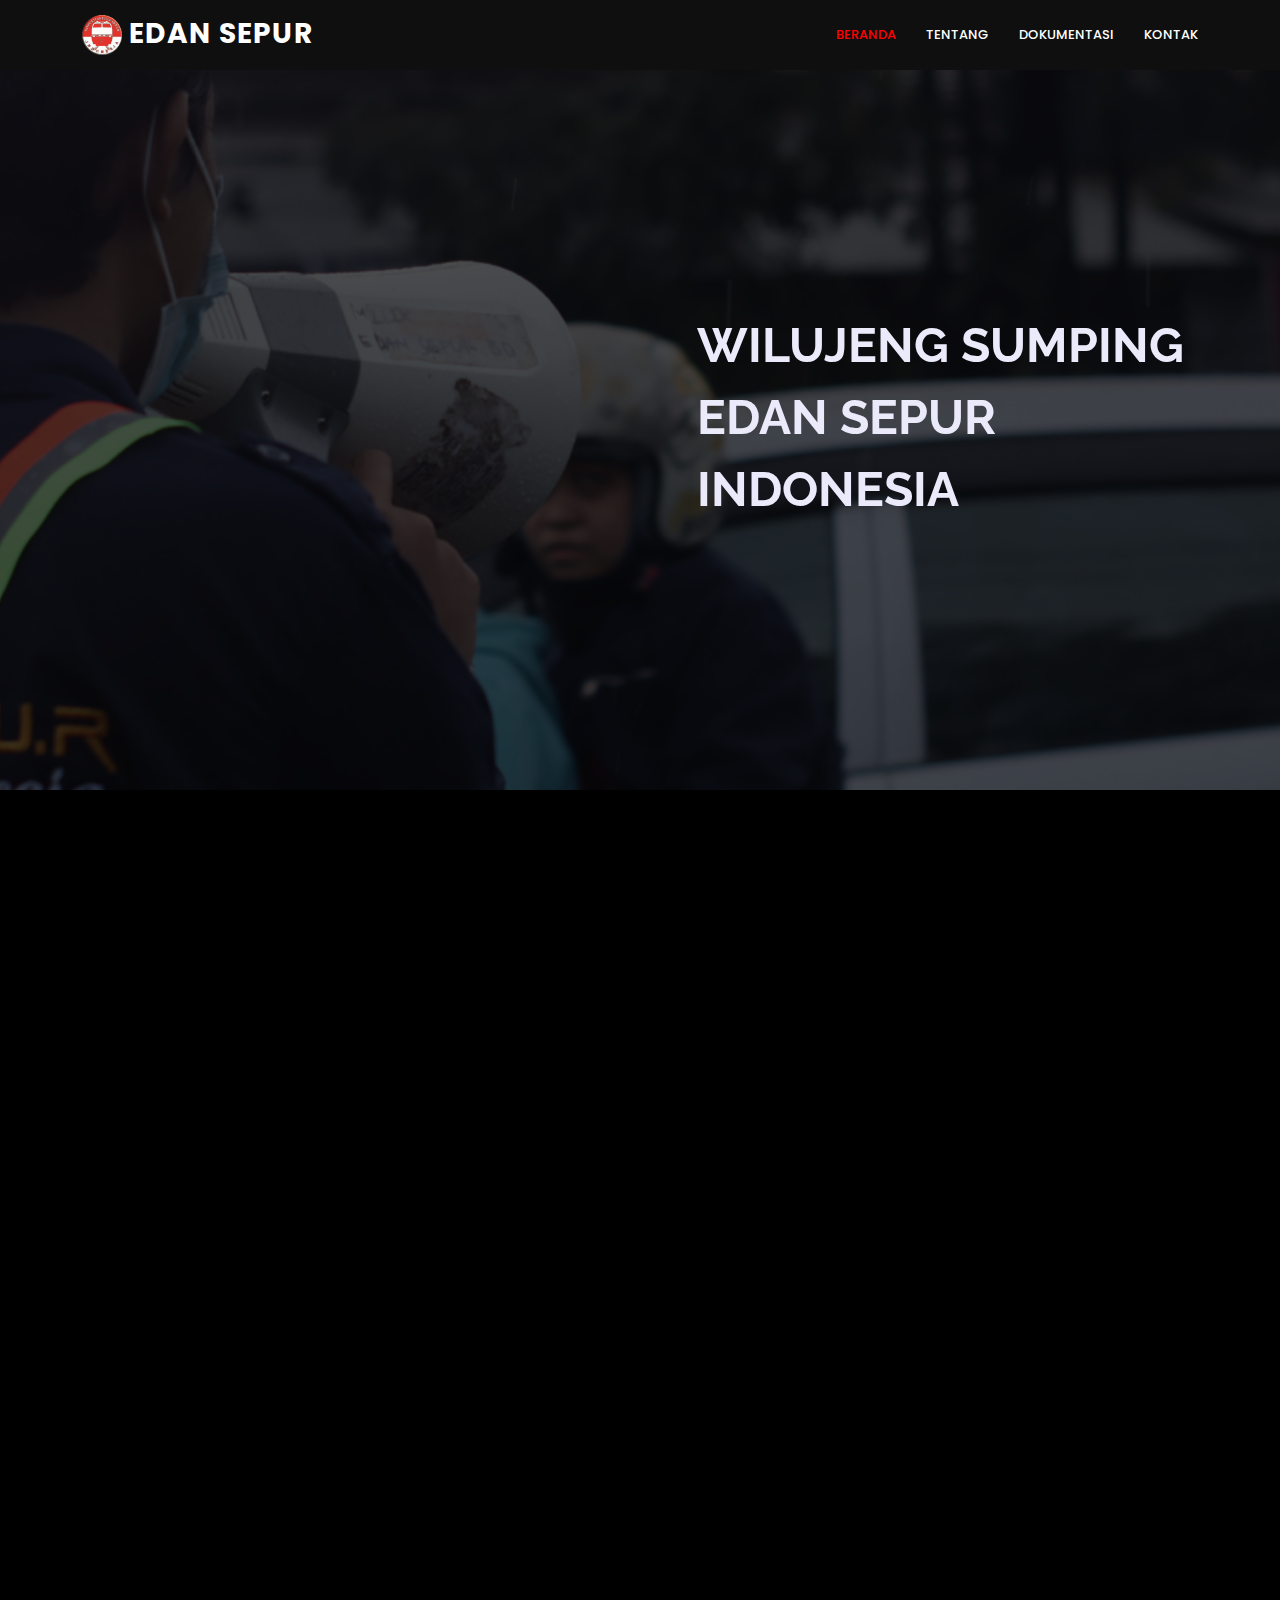
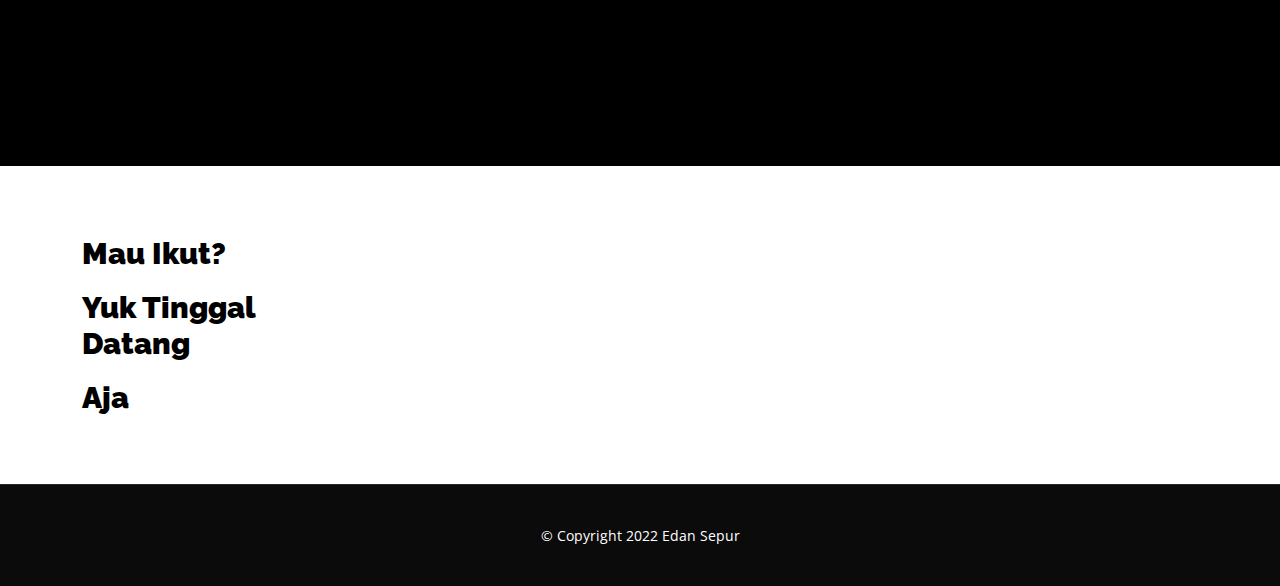
==== commit c5b129de: "logo" ====
--- a/index.html
+++ b/index.html
@@ -5,7 +5,7 @@
   <meta charset="utf-8">
   <meta content="width=device-width, initial-scale=1.0" name="viewport">
 
-  <title>Remember Bootstrap Template - Index</title>
+  <title>EDAN SEPUR</title>
   <meta content="" name="description">
   <meta content="" name="keywords">
 
@@ -34,7 +34,7 @@
     <div class="container d-flex justify-content-between">
 
       <div class="logo">
-        <h1 class="text-light"><a href="index.html">EDAN SEPUR</a></h1>
+        <h1 class="text-light"><a href="index.html"><img src="assets/img/favicon.png"> EDAN SEPUR</a></h1>
       </div>
 
       <nav id="navbar" class="navbar center">
--- a/assets/css/style.css
+++ b/assets/css/style.css
@@ -230,7 +230,7 @@
   opacity: 0;
   visibility: hidden;
   background: #fff;
-  box-shadow: 0px 0px 30px rgba(127, 137, 161, 0.25);
+  box-shadow: 0px 0px 30px rgb(0, 0, 0);
   transition: 0.3s;
   border-radius: 4px;
 }
@@ -244,7 +244,7 @@
   font-size: 14px;
   font-weight: 500;
   text-transform: none;
-  color: #353535;
+  color: #000000;
 }
 
 .navbar .dropdown ul a i {
@@ -315,7 +315,7 @@
   right: 0;
   left: 0;
   bottom: 0;
-  background: rgba(28, 28, 28, 0.9);
+  background: rgb(0, 0, 0);
   transition: 0.3s;
   z-index: 999;
 }
@@ -482,6 +482,160 @@
   }
 }
 /*--------------------------------------------------------------
+# Hero Section
+--------------------------------------------------------------*/
+#dokumentasi {
+  width: 100%;
+  height: 80vh;
+  background: url("../img/dokumentasi.png") top center;
+  background-size: cover;
+  position: relative;
+}
+
+#dokumentasi:before {
+  content: "";
+  background: rgba(0, 0, 0, 0.7);
+  position: absolute;
+  bottom: 0;
+  top: 0;
+  left: 0;
+  right: 0;
+}
+
+#dokumentasi .dokumentasi-container {
+  position: absolute;
+  bottom: 0;
+  top: 0;
+  left: 600px;
+  right: 0;
+  display: flex;
+  justify-content: center;
+  align-items: center;
+  flex-direction: column;
+  text-align: left;
+  padding: 0 15px;
+}
+
+#dokumentasi h1 {
+  margin: 0 0 10px 0;
+  font-size: 48px;
+  font-weight: 700;
+  line-height: 56px;
+  color: rgb(235, 234, 250);
+}
+
+#dokumentasi h2 {
+  color: #eee;
+  margin-bottom: 50px;
+  font-size: 24px;
+}
+
+#dokumentasi .btn-get-started {
+  font-family: "Raleway", sans-serif;
+  font-weight: 500;
+  font-size: 16px;
+  letter-spacing: 1px;
+  display: inline-block;
+  padding: 8px 28px;
+  border-radius: 50px;
+  transition: 0.5s;
+  margin: 10px;
+  border: 2px solid rgb(255, 0, 0);
+  color: #fff;
+}
+
+#dokumentasi .btn-get-started:hover {
+  background: rgb(255, 0, 0);
+}
+
+@media (min-width: 1024px) {
+  #dokumentasi {
+    background-attachment: fixed;
+  }
+}
+
+@media (max-width: 768px) {
+  #dokumentasi {
+    height: 100vh;
+  }
+
+  #dokumentasi h1 {
+    font-size: 28px;
+    line-height: 36px;
+  }
+
+  #dokumentasi h2 {
+    font-size: 18px;
+    line-height: 24px;
+    margin-bottom: 30px;
+  }
+}
+/*--------------------------------------------------------------
+# Contact
+--------------------------------------------------------------*/
+#contact {
+  width: 100%;
+  height: 80vh;
+  opacity: 0.8;
+  background: url("../img/contact.png") top center;
+  background-size: cover;
+  position: relative;
+}
+
+#contact .contact-container {
+  position: absolute;
+  bottom: 0;
+  top: 0;
+  left: 600px;
+  right: 0;
+  display: flex;
+  justify-content: center;
+  align-items: center;
+  flex-direction: column;
+  text-align: left;
+  padding: 0 15px;
+}
+
+#contact h1 {
+  margin: 0 0 10px 0;
+  font-size: 48px;
+  font-weight: 700;
+  line-height: 56px;
+  color: rgb(235, 234, 250);
+}
+/*--------------------------------------------------------------
+# tentang
+--------------------------------------------------------------*/
+#tentang {
+  width: 100%;
+  height: 80vh;
+  background: url("../img/tentang.png") top center;
+  background-size: cover;
+  position: relative;
+}
+
+#tentang .tentang-container {
+  position: absolute;
+  bottom: 0;
+  top: 0;
+  left: 600px;
+  right: 0;
+  display: flex;
+  justify-content: center;
+  align-items: center;
+  flex-direction: column;
+  text-align: left;
+  padding: 0 15px;
+}
+
+#tentang h1 {
+  margin: 0 0 10px 0;
+  font-size: 48px;
+  font-weight: 700;
+  line-height: 56px;
+  color: rgb(235, 234, 250);
+}
+/*--------------------------------------------------------------
 # Skills
 --------------------------------------------------------------*/
 .skills .content h1 {
@@ -615,6 +769,62 @@
   .section-title p {
     width: 50%;
   }
+}
+.section-tentang h4 {
+  font-size: 25px;
+  color: rgb(255, 255, 255);
+  font-weight: 500;
+  line-height: 30px;
+}
+
+.section-tentang span {
+  font-size: 10px;
+  color: rgb(255, 255, 255);
+  font-weight: 500;
+  line-height: 30px;
+}
+
+.kegiatan-title h1 {
+  font-size: 30px;
+  font-height: 100px;
+  color: rgb(255, 255, 255);
+  font-weight: 700;
+  line-height: 30px;
+}
+.kegiatan-title h2 {
+  padding-top: 60px;
+  padding-bottom: 60px;
+  font-size: 50px;
+  color: rgb(255, 255, 255);
+  font-weight: 1000;
+  line-height: 30px;
+}
+.bahaya-title h1 {
+  font-size: 70px;
+  color: rgb(0, 0, 0);
+  font-weight: 800;
+  line-height: 60px;
+}
+.bahaya{
+  background: #A00000;
+}
+.kegiatan2{
+  background: #ffffff;
+}
+.kegiatan2-title h1 {
+  font-size: 30px;
+  font-height: 100px;
+  color: rgb(0, 0, 0);
+  font-weight: 700;
+  line-height: 30px;
+}
+.kegiatan2-title h2 {
+  padding-top: 20px;
+  padding-bottom: 60px;
+  font-size: 20px;
+  color: rgb(0, 0, 0);
+  font-weight: 500;
+  line-height: 30px;
 }
 
 /*--------------------------------------------------------------
@@ -868,6 +1078,53 @@
   text-align: left;
   padding-top: 10px;
 }
+/*--------------------------------------------------------------
+# Counts
+--------------------------------------------------------------*/
+.maincontact {
+  background: #fff;
+}
+
+.maincontact .counters span {
+  font-size: 48px;
+  display: block;
+  color: rgb(255, 0, 0);
+}
+
+.maincontact .counters p {
+  padding: 0;
+  margin: 0 0 20px 0;
+  font-family: "Raleway", sans-serif;
+  font-size: 14px;
+}
+.maincontact .container h1 {
+  font-size: 30px;
+  font-weight: 900;
+  color: rgb(0, 0, 0);
+  text-align: left;
+  padding-top: 10px;
+}
+.maincontact .container h2 {
+  font-size: 50px;
+  font-weight: 900;
+  color: rgb(0, 0, 0);
+  text-align: left;
+  padding-top: 10px;
+}
+.maincontact .buy-btn {
+  font-family: "Jost", sans-serif;
+  font-weight: 500;
+  font-size: 16px;
+  letter-spacing: 1px;
+  display: inline-block;
+  padding: 10px 28px 11px 28px;
+  border-radius: 50px;
+  transition: 0.5s;
+  margin: 10px 0 0 0;
+  color: #fff;
+  background: #ff0000;
+}
+
 
 /*--------------------------------------------------------------
 # Cta
@@ -906,630 +1163,310 @@
   background: rgb(255, 0, 0);
   border: 2px solid rgb(255, 0, 0);
 }
-
-/*--------------------------------------------------------------
-# Services
---------------------------------------------------------------*/
-.services .icon-box {
+* {box-sizing:border-box}
+
+/* Slideshow container */
+.slideshow-container {
+  max-width: 1000px;
+  position: relative;
+  margin: auto;
+}
+
+/* Hide the images by default */
+.mySlides {
+  display: none;
+}
+
+/* Next & previous buttons */
+.prev, .next {
+  cursor: pointer;
+  position: absolute;
+  top: 50%;
+  width: auto;
+  margin-top: -22px;
+  padding: 16px;
+  color: white;
+  font-weight: bold;
+  font-size: 18px;
+  transition: 0.6s ease;
+  border-radius: 0 3px 3px 0;
+  user-select: none;
+}
+
+/* Position the "next button" to the right */
+.next {
+  right: 0;
+  border-radius: 3px 0 0 3px;
+}
+
+/* On hover, add a black background color with a little bit see-through */
+.prev:hover, .next:hover {
+  background-color: rgba(0,0,0,0.8);
+}
+
+/* Caption text */
+.text {
+  color: #f2f2f2;
+  font-size: 15px;
+  padding: 8px 12px;
+  position: absolute;
+  bottom: 8px;
+  width: 100%;
   text-align: center;
-  border: 1px solid #e5f0d5;
-  padding: 80px 20px;
-  transition: all ease-in-out 0.3s;
+}
+
+/* Number text (1/3 etc) */
+.numbertext {
+  color: #f2f2f2;
+  font-size: 12px;
+  padding: 8px 12px;
+  position: absolute;
+  top: 0;
+}
+
+/* The dots/bullets/indicators */
+.dot {
+  cursor: pointer;
+  height: 15px;
+  width: 15px;
+  margin: 0 2px;
+  background-color: #bbb;
+  border-radius: 50%;
+  display: inline-block;
+  transition: background-color 0.6s ease;
+}
+
+.active, .dot:hover {
+
+}
+
+/* Fading animation */
+.fade {
+  animation-name: fade;
+  animation-duration: 1.5s;
+}
+
+@keyframes fade {
+  from {opacity: .4}
+  to {opacity: 1}
+}
+/*--------------------------------------------------------------
+# Contact
+--------------------------------------------------------------*/
+.contactus .info {
+  width: 100%;
+  background: #000000;
+}
+
+.contactus .info i {
+  font-size: 20px;
+  color: #ffffff;
+  float: left;
+  width: 44px;
+  height: 44px;
+  background: #000000;
+  display: flex;
+  justify-content: center;
+  align-items: center;
+  border-radius: 50px;
+  transition: all 0.3s ease-in-out;
+}
+
+.contactus .info h4 {
+  padding: 0 0 0 60px;
+  font-size: 22px;
+  font-weight: 600;
+  margin-bottom: 5px;
+  color: #ffffff;
+}
+
+.contactus .info p {
+  padding: 0 0 0 60px;
+  margin-bottom: 0;
+  font-size: 14px;
+  color: #ffffff;
+}
+
+.contactus .info .email,
+.contactus .info .phone {
+  margin-top: 40px;
+}
+
+.contactus .info .email:hover i,
+.contactus .info .instagram:hover i,
+.contactus .info .address:hover i,
+.contactus .info .phone:hover i {
+  background: #1acc8d;
+  color: #fff;
+}
+
+.contactus .php-email-form {
+  width: 100%;
   background: #fff;
 }
 
-.services .icon-box .icon {
-  margin: 0 auto;
-  width: 64px;
-  height: 64px;
-  background: #f3f8ec;
+.contactus .php-email-form .form-group {
+  padding-bottom: 8px;
+}
+
+.contactus .php-email-form .error-message {
+  display: none;
+  color: #fff;
+  background: #ed3c0d;
+  text-align: left;
+  padding: 15px;
+  font-weight: 600;
+}
+
+.contactus .php-email-form .error-message br+br {
+  margin-top: 25px;
+}
+
+.contactus .php-email-form .sent-message {
+  display: none;
+  color: #fff;
+  background: #18d26e;
+  text-align: center;
+  padding: 15px;
+  font-weight: 600;
+}
+
+.contactus .php-email-form .loading {
+  display: none;
+  background: #fff;
+  text-align: center;
+  padding: 15px;
+}
+
+.contactus .php-email-form .loading:before {
+  content: "";
+  display: inline-block;
+  border-radius: 50%;
+  width: 24px;
+  height: 24px;
+  margin: 0 10px -6px 0;
+  border: 3px solid #18d26e;
+  border-top-color: #eee;
+  -webkit-animation: animate-loading 1s linear infinite;
+  animation: animate-loading 1s linear infinite;
+}
+
+.contactus .php-email-form input,
+.contactus .php-email-form textarea {
+  border-radius: 0;
+  box-shadow: none;
+  font-size: 14px;
+}
+
+.contactus .php-email-form input {
+  height: 44px;
+}
+
+.contactus .php-email-form textarea {
+  padding: 10px 12px;
+}
+
+.contactus .php-email-form button[type=submit] {
+  background: #1acc8d;
+  border: 0;
+  padding: 10px 30px;
+  color: #fff;
+  transition: 0.4s;
   border-radius: 50px;
-  border: 1px solid #d6e8bf;
-  display: flex;
-  align-items: center;
-  justify-content: center;
-  margin-bottom: 20px;
-  transition: ease-in-out 0.3s;
-}
-
-.services .icon-box .icon i {
-  color: #bfdb99;
-  font-size: 28px;
-  transition: ease-in-out 0.3s;
-}
-
-.services .icon-box h4 {
+}
+
+.contactus .php-email-form button[type=submit]:hover {
+  background: #34e5a6;
+}
+
+/*--------------------------------------------------------------
+# Team
+--------------------------------------------------------------*/
+.team {
+  background: #000000;
+  padding: 60px 0;
+}
+
+.team .member {
+  text-align: center;
+  margin-bottom: 80px;
+  position: relative;
+}
+
+.team .member .pic {
+  border-radius: 4px;
+  overflow: hidden;
+}
+
+.team .member img {
+  transition: all ease-in-out 0.4s;
+}
+
+.team .member:hover img {
+  transform: scale(1.1);
+}
+
+.team .member .member-info {
+  position: absolute;
+  bottom: -80px;
+  left: 0px;
+  right: 0px;
+  background: rgb(0, 0, 0);
+  padding: 15px 0;
+  border-radius: 0 0 4px 4px;
+  box-shadow: 0px 2px 15px rgba(0, 0, 0, 0.1);
+}
+
+.team .member h4 {
   font-weight: 700;
-  margin-bottom: 15px;
-  font-size: 24px;
-}
-
-.services .icon-box h4 a {
-  color: #353535;
-  transition: ease-in-out 0.3s;
-}
-
-.services .icon-box p {
-  line-height: 24px;
-  font-size: 14px;
-  margin-bottom: 0;
-}
-
-.services .icon-box:hover {
-  border-color: #fff;
-  box-shadow: 0px 0 25px 0 rgba(0, 0, 0, 0.1);
-}
-
-.services .icon-box:hover h4 a,
-.services .icon-box:hover .icon i {
-  color: rgb(255, 0, 0);
-}
-
-.services .icon-box:hover .icon {
-  border-color: rgb(255, 0, 0);
-}
-
-/*--------------------------------------------------------------
-# Portfolio
---------------------------------------------------------------*/
-.portfolio {
-  padding-bottom: 40px;
-}
-
-.portfolio #portfolio-flters {
-  padding: 0;
-  margin: 0 auto 25px auto;
-  list-style: none;
-  text-align: center;
-  border-radius: 50px;
-}
-
-.portfolio #portfolio-flters li {
-  cursor: pointer;
-  display: inline-block;
-  padding: 8px 16px 10px 16px;
-  font-size: 14px;
-  font-weight: 500;
-  line-height: 1;
-  color: #444444;
-  margin: 0 3px 10px 3px;
-  transition: all ease-in-out 0.3s;
-  background: #efefef;
-  border-radius: 50px;
-}
-
-.portfolio #portfolio-flters li:hover,
-.portfolio #portfolio-flters li.filter-active {
-  color: #fff;
-  background: rgb(255, 0, 0);
-}
-
-.portfolio #portfolio-flters li:last-child {
-  margin-right: 0;
-}
-
-.portfolio .portfolio-item {
-  margin-bottom: 30px;
-  overflow: hidden;
-}
-
-.portfolio .portfolio-item img {
+  margin-bottom: 10px;
+  font-size: 16px;
+  color: #ffffff;
   position: relative;
-  top: 0;
-  transition: all 0.6s cubic-bezier(0.645, 0.045, 0.355, 1);
-}
-
-.portfolio .portfolio-item .portfolio-info {
-  opacity: 0;
-  position: absolute;
-  left: 15px;
-  right: 15px;
-  bottom: -50px;
-  z-index: 3;
-  transition: all ease-in-out 0.3s;
-  background: rgb(255, 0, 0);
-  padding: 15px 20px;
-}
-
-.portfolio .portfolio-item .portfolio-info h4 {
-  font-size: 18px;
-  color: #fff;
-  font-weight: 600;
-}
-
-.portfolio .portfolio-item .portfolio-info p {
-  color: #fff;
-  font-size: 14px;
-  margin-bottom: 0;
-}
-
-.portfolio .portfolio-item .portfolio-info .preview-link,
-.portfolio .portfolio-item .portfolio-info .details-link {
-  position: absolute;
-  right: 50px;
-  font-size: 24px;
-  top: calc(50% - 18px);
-  color: white;
-  transition: ease-in-out 0.3s;
-}
-
-.portfolio .portfolio-item .portfolio-info .preview-link:hover,
-.portfolio .portfolio-item .portfolio-info .details-link:hover {
-  color: #d6e8bf;
-}
-
-.portfolio .portfolio-item .portfolio-info .details-link {
-  right: 15px;
-}
-
-.portfolio .portfolio-item:hover img {
-  top: -30px;
-}
-
-.portfolio .portfolio-item:hover .portfolio-info {
-  opacity: 1;
+  padding-bottom: 10px;
+}
+
+.team .member h4::after {
+  content: "";
+  position: absolute;
+  display: block;
+  width: 50px;
+  height: 1px;
+  background: #ffffff;
   bottom: 0;
-}
-
-/*--------------------------------------------------------------
-# Portfolio Details
---------------------------------------------------------------*/
-.portfolio-details {
-  padding-top: 40px;
-}
-
-.portfolio-details .portfolio-details-slider img {
-  width: 100%;
-}
-
-.portfolio-details .portfolio-details-slider .swiper-pagination {
-  margin-top: 20px;
-  position: relative;
-}
-
-.portfolio-details .portfolio-details-slider .swiper-pagination .swiper-pagination-bullet {
-  width: 12px;
-  height: 12px;
-  background-color: #fff;
-  opacity: 1;
-  border: 1px solid rgb(255, 0, 0);
-}
-
-.portfolio-details .portfolio-details-slider .swiper-pagination .swiper-pagination-bullet-active {
-  background-color: rgb(255, 0, 0);
-}
-
-.portfolio-details .portfolio-info {
-  padding: 30px;
-  box-shadow: 0px 0 30px rgba(53, 53, 53, 0.08);
-}
-
-.portfolio-details .portfolio-info h3 {
-  font-size: 22px;
-  font-weight: 700;
-  margin-bottom: 20px;
-  padding-bottom: 20px;
-  border-bottom: 1px solid #eee;
-}
-
-.portfolio-details .portfolio-info ul {
-  list-style: none;
-  padding: 0;
-  font-size: 15px;
-}
-
-.portfolio-details .portfolio-info ul li+li {
+  left: calc(50% - 25px);
+}
+
+.team .member span {
+  font-style: italic;
+  display: block;
+  font-size: 13px;
+  color: #ffffff;
+}
+
+.team .member .social {
   margin-top: 10px;
-}
-
-.portfolio-details .portfolio-description {
-  padding-top: 30px;
-}
-
-.portfolio-details .portfolio-description h2 {
-  font-size: 26px;
-  font-weight: 700;
-  margin-bottom: 20px;
-}
-
-.portfolio-details .portfolio-description p {
-  padding: 0;
-}
-
-/*--------------------------------------------------------------
-# Team
---------------------------------------------------------------*/
-.team {
-  background: #fff;
-  padding: 60px 0;
-}
-
-.team .member {
-  margin-bottom: 20px;
-  overflow: hidden;
-  border-radius: 5px;
-  background: #fff;
-  box-shadow: 0px 2px 15px rgba(0, 0, 0, 0.1);
-}
-
-.team .member .member-img {
-  position: relative;
-  overflow: hidden;
-}
-
-.team .member .social {
-  position: absolute;
-  left: 0;
-  bottom: 30px;
-  right: 0;
-  opacity: 0;
-  transition: ease-in-out 0.3s;
-  display: flex;
-  align-items: center;
-  justify-content: center;
 }
 
 .team .member .social a {
   transition: color 0.3s;
-  color: #353535;
-  margin: 0 3px;
-  border-radius: 50px;
-  width: 36px;
-  height: 36px;
-  background: rgba(143, 192, 78, 0.8);
-  display: inline-block;
-  transition: ease-in-out 0.3s;
-  color: #fff;
-  display: inline-flex;
-  align-items: center;
-  justify-content: center;
+  color: #01036f;
 }
 
 .team .member .social a:hover {
-  background: rgb(255, 0, 0);
+  color: #1acc8d;
 }
 
 .team .member .social i {
-  font-size: 18px;
-  line-height: 0;
-}
-
-.team .member .member-info {
-  padding: 25px 15px;
-}
-
-.team .member .member-info h4 {
-  font-weight: 700;
-  margin-bottom: 5px;
-  font-size: 18px;
-  color: #353535;
-}
-
-.team .member .member-info span {
-  display: block;
-  font-size: 13px;
-  font-weight: 400;
-  color: #aaaaaa;
-}
-
-.team .member .member-info p {
-  font-style: italic;
-  font-size: 14px;
-  line-height: 26px;
-  color: #777777;
-}
-
-.team .member:hover .social {
-  opacity: 1;
-  bottom: 15px;
-}
-
-/*--------------------------------------------------------------
-# Testimonials
---------------------------------------------------------------*/
-.testimonials {
-  padding: 80px 0;
-  background: url("../img/testimonials-bg.jpg") no-repeat;
-  background-position: center center;
-  background-size: cover;
-  position: relative;
-}
-
-.testimonials::before {
-  content: "";
-  position: absolute;
-  left: 0;
-  right: 0;
-  top: 0;
-  bottom: 0;
-  background: rgba(2, 2, 2, 0.7);
-}
-
-.testimonials .section-header {
-  margin-bottom: 40px;
-}
-
-.testimonials .testimonials-carousel,
-.testimonials .testimonials-slider {
-  overflow: hidden;
-}
-
-.testimonials .testimonial-item {
-  text-align: center;
-  color: #fff;
-}
-
-.testimonials .testimonial-item .testimonial-img {
-  width: 100px;
-  border-radius: 50%;
-  border: 6px solid rgba(255, 255, 255, 0.15);
-  margin: 0 auto;
-}
-
-.testimonials .testimonial-item h3 {
-  font-size: 20px;
-  font-weight: bold;
-  margin: 10px 0 5px 0;
-  color: #fff;
-}
-
-.testimonials .testimonial-item h4 {
-  font-size: 14px;
-  color: #ddd;
-  margin: 0 0 15px 0;
-}
-
-.testimonials .testimonial-item .quote-icon-left,
-.testimonials .testimonial-item .quote-icon-right {
-  color: rgba(255, 255, 255, 0.4);
-  font-size: 26px;
-}
-
-.testimonials .testimonial-item .quote-icon-left {
-  display: inline-block;
-  left: -5px;
-  position: relative;
-}
-
-.testimonials .testimonial-item .quote-icon-right {
-  display: inline-block;
-  right: -5px;
-  position: relative;
-  top: 10px;
-}
-
-.testimonials .testimonial-item p {
-  font-style: italic;
-  margin: 0 auto 15px auto;
-  color: #eee;
-}
-
-.testimonials .swiper-pagination {
-  margin-top: 20px;
-  position: relative;
-}
-
-.testimonials .swiper-pagination .swiper-pagination-bullet {
-  width: 12px;
-  height: 12px;
-  background-color: rgba(255, 255, 255, 0.5);
-  opacity: 1;
-}
-
-.testimonials .swiper-pagination .swiper-pagination-bullet-active {
-  background-color: rgb(255, 0, 0);
-}
-
-@media (min-width: 992px) {
-  .testimonials .testimonial-item p {
-    width: 80%;
-  }
-}
-
-/*--------------------------------------------------------------
-# Pricing
---------------------------------------------------------------*/
-.pricing .box {
-  padding: 20px;
-  background: #f9f9f9;
-  text-align: center;
-  border-radius: 8px;
-  position: relative;
-  overflow: hidden;
-  border: 1px solid #f9f9f9;
-}
-
-.pricing .box h3 {
-  font-weight: 400;
-  padding: 15px;
-  margin-top: 15px;
-  font-size: 18px;
-  font-weight: 600;
-  color: #353535;
-}
-
-.pricing .box h4 {
-  font-size: 42px;
-  color: rgb(255, 0, 0);
-  font-weight: 500;
-  font-family: "Open Sans", sans-serif;
-  margin-bottom: 20px;
-}
-
-.pricing .box h4 sup {
-  font-size: 20px;
-  top: -15px;
-  left: -3px;
-}
-
-.pricing .box h4 span {
-  color: #bababa;
   font-size: 16px;
-  font-weight: 300;
-}
-
-.pricing .box ul {
-  padding: 0;
-  list-style: none;
-  color: #353535;
-  text-align: center;
-  line-height: 20px;
-  font-size: 14px;
-}
-
-.pricing .box ul li {
-  padding-bottom: 16px;
-}
-
-.pricing .box ul i {
-  color: rgb(255, 0, 0);
-  font-size: 18px;
-  padding-right: 4px;
-}
-
-.pricing .box ul .na {
-  color: #ccc;
-  text-decoration: line-through;
-}
-
-.pricing .box .btn-wrap {
-  padding: 15px;
-  text-align: center;
-}
-
-.pricing .box .btn-buy {
-  display: inline-block;
-  padding: 10px 40px 12px 40px;
-  border-radius: 50px;
-  border: 2px solid rgb(255, 0, 0);
-  color: rgb(255, 0, 0);
-  font-size: 14px;
-  font-weight: 400;
-  font-family: "Raleway", sans-serif;
-  font-weight: 600;
-  transition: 0.3s;
-}
-
-.pricing .box .btn-buy:hover {
-  background: rgb(255, 0, 0);
-  color: #fff;
-}
-
-.pricing .recommended {
-  border-color: rgb(255, 0, 0);
-}
-
-.pricing .recommended .btn-buy {
-  background: rgb(255, 0, 0);
-  color: #fff;
-}
-
-.pricing .recommended .btn-buy:hover {
-  background: #7aa93c;
-  border-color: #7aa93c;
-}
-
-.pricing .recommended-badge {
-  position: absolute;
-  top: 0;
-  left: 50%;
-  transform: translateX(-50%);
-  z-index: 1;
-  font-size: 13px;
-  padding: 3px 25px 6px 25px;
-  background: rgb(255, 0, 0);
-  color: #fff;
-  border-radius: 0 0 25px 25px;
-}
-
-/*--------------------------------------------------------------
-# F.A.Q
---------------------------------------------------------------*/
-.faq {
-  background: #f5faf0;
-}
-
-.faq .section-title h2 {
-  background: #e9f3dd;
-}
-
-.faq .faq-list {
-  padding: 0 100px;
-}
-
-.faq .faq-list ul {
-  padding: 0;
-  list-style: none;
-}
-
-.faq .faq-list li+li {
-  margin-top: 15px;
-}
-
-.faq .faq-list li {
-  padding: 20px;
-  background: #fff;
-  border-radius: 4px;
-  position: relative;
-}
-
-.faq .faq-list a {
-  display: block;
-  position: relative;
-  font-family: "Poppins", sans-serif;
-  font-size: 16px;
-  line-height: 24px;
-  font-weight: 500;
-  padding: 0 30px;
-  outline: none;
-  cursor: pointer;
-}
-
-.faq .faq-list .icon-help {
-  font-size: 24px;
-  position: absolute;
-  right: 0;
-  left: 20px;
-  color: #cbe1ac;
-}
-
-.faq .faq-list .icon-show,
-.faq .faq-list .icon-close {
-  font-size: 24px;
-  position: absolute;
-  right: 0;
-  top: 0;
-}
-
-.faq .faq-list p {
-  margin-bottom: 0;
-  padding: 10px 0 0 0;
-}
-
-.faq .faq-list .icon-show {
-  display: none;
-}
-
-.faq .faq-list a.collapsed {
-  color: #343a40;
-}
-
-.faq .faq-list a.collapsed:hover {
-  color: rgb(255, 0, 0);
-}
-
-.faq .faq-list a.collapsed .icon-show {
-  display: inline-block;
-}
-
-.faq .faq-list a.collapsed .icon-close {
-  display: none;
-}
-
-@media (max-width: 1200px) {
-  .faq .faq-list {
-    padding: 0;
-  }
+  margin: 0 2px;
+}
+.team .section-title span {
+  color: #ffffff;
+}
+
+hr.solid {
+  border-top: 5px solid #ffffff;
 }
 
 /*--------------------------------------------------------------
@@ -1831,7 +1768,6 @@
   height: 36px;
   transition: 0.3s;
 }
-
 #footer .footer-top .social-links a:hover {
   background: #75a239;
   color: #fff;
